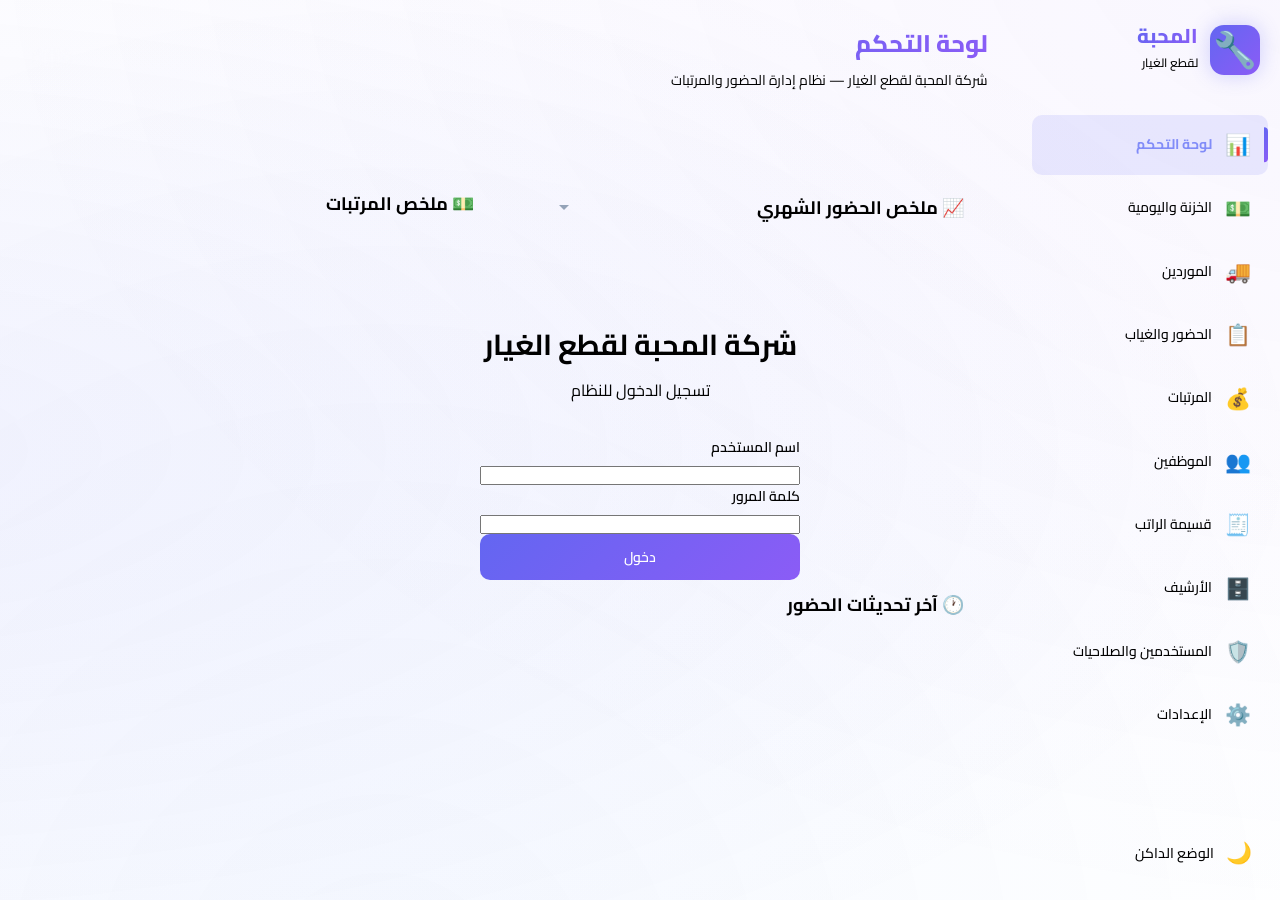
==== AlMahaba_System/index.html @ f31f63a0 "Add files via upload" ====
<!DOCTYPE html>
<html lang="ar" dir="rtl">
<head>
    <meta charset="UTF-8">
    <meta name="viewport" content="width=device-width, initial-scale=1.0">
    <meta name="description" content="نظام إدارة الحضور والمرتبات - شركة المحبة لقطع الغيار">
    <meta name="theme-color" content="#0f172a">
    <title>شركة المحبة لقطع الغيار | نظام الحضور والمرتبات</title>

    <!-- Google Font: Cairo -->
    <link rel="preconnect" href="https://fonts.googleapis.com">
    <link rel="preconnect" href="https://fonts.gstatic.com" crossorigin>
    <link href="https://fonts.googleapis.com/css2?family=Cairo:wght@300;400;500;600;700;800;900&display=swap" rel="stylesheet">

    <!-- Main Stylesheet -->
    <link rel="stylesheet" href="css/style.css">
</head>
<body>

    <!-- ════════════════════════════════════════════════════════════════════
         شاشة تسجيل الدخول (Login Overlay)
         ════════════════════════════════════════════════════════════════════ -->
    <div id="loginOverlay" class="login-overlay">
        <div class="login-card glass-card">
            <div class="login-header">
                <h2>شركة المحبة لقطع الغيار</h2>
                <p>تسجيل الدخول للنظام</p>
            </div>
            <form id="loginForm">
                <div class="form-group">
                    <label>اسم المستخدم</label>
                    <input type="text" id="loginUsername" required autocomplete="username">
                </div>
                <div class="form-group">
                    <label>كلمة المرور</label>
                    <input type="password" id="loginPassword" required autocomplete="current-password">
                </div>
                <button type="submit" class="btn btn-primary w-100">دخول</button>
            </form>
        </div>
    </div>

    <!-- ════════════════════════════════════════════════════════════════════
         الشريط الجانبي - Sidebar Navigation
         ════════════════════════════════════════════════════════════════════ -->
    <aside class="sidebar" id="sidebar">
        <!-- شعار الشركة -->
        <div class="sidebar-header">
            <div class="logo-icon">🔧</div>
            <div class="logo-text">
                <h1>المحبة</h1>
                <span>لقطع الغيار</span>
            </div>
        </div>

        <!-- قائمة التنقل -->
        <nav class="sidebar-nav">
            <a href="#dashboard" class="nav-item active admin-only" data-page="dashboard">
                <span class="nav-icon">📊</span>
                <span class="nav-text">لوحة التحكم</span>
            </a>
            <a href="#treasury" class="nav-item admin-only" data-page="treasury">
                <span class="nav-icon">💵</span>
                <span class="nav-text">الخزنة واليومية</span>
            </a>
            <a href="#suppliers" class="nav-item admin-only" data-page="suppliers">
                <span class="nav-icon">🚚</span>
                <span class="nav-text">الموردين</span>
            </a>
            <a href="#attendance" class="nav-item" data-page="attendance">
                <span class="nav-icon">📋</span>
                <span class="nav-text">الحضور والغياب</span>
            </a>
            <a href="#salaries" class="nav-item admin-only" data-page="salaries">
                <span class="nav-icon">💰</span>
                <span class="nav-text">المرتبات</span>
            </a>
            <a href="#employees" class="nav-item admin-only" data-page="employees">
                <span class="nav-icon">👥</span>
                <span class="nav-text">الموظفين</span>
            </a>
            <a href="#payslip" class="nav-item admin-only" data-page="payslip">
                <span class="nav-icon">🧾</span>
                <span class="nav-text">قسيمة الراتب</span>
            </a>
            <a href="#archive" class="nav-item admin-only" data-page="archive">
                <span class="nav-icon">🗄️</span>
                <span class="nav-text">الأرشيف</span>
            </a>
            <a href="#users" class="nav-item admin-only" data-page="users">
                <span class="nav-icon">🛡️</span>
                <span class="nav-text">المستخدمين والصلاحيات</span>
            </a>
            <a href="#settings" class="nav-item admin-only" data-page="settings">
                <span class="nav-icon">⚙️</span>
                <span class="nav-text">الإعدادات</span>
            </a>
        </nav>

        <!-- زر تسجيل الخروج و تبديل الوضع -->
        <div class="sidebar-footer">
            <button class="btn btn-danger w-100" id="logoutBtn" style="margin-bottom: 10px; display: none;">
                تسجيل الخروج
            </button>
            <button class="theme-toggle" id="themeToggle" title="تبديل المظهر">
                <span class="theme-icon" id="themeIcon">🌙</span>
                <span class="nav-text">الوضع الداكن</span>
            </button>
        </div>
    </aside>

    <!-- ════════════════════════════════════════════════════════════════════
         زر فتح القائمة للموبايل
         ════════════════════════════════════════════════════════════════════ -->
    <button class="mobile-menu-btn" id="mobileMenuBtn" aria-label="فتح القائمة">☰</button>

    <!-- ════════════════════════════════════════════════════════════════════
         المحتوى الرئيسي - Main Content Area
         ════════════════════════════════════════════════════════════════════ -->
    <main class="main-content" id="mainContent">

        <!-- الرأس العلوي -->
        <header class="top-header">
            <div class="header-info">
                <h2 class="page-title" id="pageTitle">لوحة التحكم</h2>
                <p class="page-subtitle">شركة المحبة لقطع الغيار — نظام إدارة الحضور والمرتبات</p>
            </div>
            <div class="header-actions">
                <div class="current-date" id="currentDate"></div>
            </div>
        </header>

        <!-- ═══════════════════════════════════════════════════════════════════════
             صفحة الخزنة - Treasury
             ═══════════════════════════════════════════════════════════════════════ -->
        <section class="page-section admin-only" id="page-treasury">
            <!-- سيتم توليد المحتوى بواسطة treasury.js -->
        </section>

        <!-- ═══════════════════════════════════════════════════════════════════════
             صفحة الموردين - Suppliers
             ═══════════════════════════════════════════════════════════════════════ -->
        <section class="page-section admin-only" id="page-suppliers">
            <!-- سيتم توليد المحتوى بواسطة suppliers.js -->
        </section>

        <!-- ═══════════════════════════════════════════════════════════
             صفحة لوحة التحكم - Dashboard
             ═══════════════════════════════════════════════════════════ -->
        <section class="page-section active admin-only" id="page-dashboard">
            <!-- بطاقات الإحصائيات -->
            <div class="stats-grid" id="dashboardStats">
                <!-- يتم تعبئتها ديناميكياً -->
            </div>

            <!-- الرسوم البيانية -->
            <div class="charts-grid">
                <div class="card chart-card">
                    <div class="card-header">
                        <h3>📈 ملخص الحضور الشهري</h3>
                        <select class="input-field input-sm" id="dashboardMonthSelect"></select>
                    </div>
                    <div class="card-body">
                        <div class="chart-container" id="attendanceChart"></div>
                    </div>
                </div>
                <div class="card chart-card">
                    <div class="card-header">
                        <h3>💵 ملخص المرتبات</h3>
                    </div>
                    <div class="card-body">
                        <div class="chart-container" id="salaryChart"></div>
                    </div>
                </div>
            </div>

            <!-- آخر النشاطات -->
            <div class="card">
                <div class="card-header">
                    <h3>🕐 آخر تحديثات الحضور</h3>
                </div>
                <div class="card-body">
                    <div class="recent-activity" id="recentActivity">
                        <!-- يتم تعبئتها ديناميكياً -->
                    </div>
                </div>
            </div>
        </section>

        <!-- ═══════════════════════════════════════════════════════════
             صفحة الحضور والغياب - Attendance
             ═══════════════════════════════════════════════════════════ -->
        <section class="page-section" id="page-attendance">
            <div class="card">
                <div class="card-header">
                    <h3>📋 سجل الحضور والغياب</h3>
                    <div class="header-controls">
                        <select class="input-field input-sm" id="attendanceMonthSelect"></select>
                        <button class="btn btn-warning" onclick="window.Attendance.showAdvanceModal()">
                            <i class="fas fa-money-bill-wave"></i> تسجيل سلفة
                        </button>
                        <button class="btn btn-success" onclick="window.Attendance.showBonusModal()">
                            <i class="fas fa-gift"></i> صرف مكافأة فورية
                        </button>
                    </div>
                </div>
                <div class="card-body">
                    <!-- مفتاح الألوان -->
                    <div class="attendance-legend" id="attendanceLegend">
                        <span class="legend-item" data-type="present"><span class="legend-color present"></span>✅ حضور</span>
                        <span class="legend-item" data-type="absent"><span class="legend-color absent"></span>❌ غياب</span>
                        <span class="legend-item" data-type="leave"><span class="legend-color leave"></span>🏖️ إجازة</span>
                        <span class="legend-item" data-type="official_holiday"><span class="legend-color official_holiday"></span>🎉 رسمية</span>
                        <span class="legend-item" data-type="errand"><span class="legend-color errand"></span>📋 مأمورية</span>
                        <span class="legend-item" data-type="half_day"><span class="legend-color half_day"></span>🕐 نص يوم</span>
                        <span class="legend-item" data-type="late"><span class="legend-color late"></span>⏰ تأخير</span>
                    </div>

                    <!-- جدول الحضور -->
                    <div class="table-responsive">
                        <table class="table attendance-table" id="attendanceTable">
                            <thead>
                                <tr id="attendanceHeader">
                                    <!-- يتم تعبئتها ديناميكياً -->
                                </tr>
                            </thead>
                            <tbody id="attendanceBody">
                                <!-- يتم تعبئتها ديناميكياً -->
                            </tbody>
                        </table>
                    </div>
                </div>
            </div>

            <!-- ملخص الحضور -->
            <div class="card mt-1">
                <div class="card-header">
                    <h3>📊 ملخص الحضور</h3>
                </div>
                <div class="card-body">
                    <div class="table-responsive">
                        <table class="table" id="attendanceSummaryTable">
                            <thead>
                                <tr>
                                    <th>الموظف</th>
                                    <th>أيام الحضور</th>
                                    <th>أيام الغياب</th>
                                    <th>الإجازات</th>
                                    <th>نص يوم</th>
                                    <th>ساعات التأخير</th>
                                    <th>مأموريات</th>
                                    <th>عطلة رسمية</th>
                                    <th>السلف (ج)</th>
                                </tr>
                            </thead>
                            <tbody id="attendanceSummaryBody">
                                <!-- يتم تعبئتها ديناميكياً -->
                            </tbody>
                        </table>
                    </div>
                </div>
            </div>
        </section>

        <!-- ═══════════════════════════════════════════════════════════
             صفحة المرتبات - Salaries
             ═══════════════════════════════════════════════════════════ -->
        <section class="page-section" id="page-salaries">
            <div class="card">
                <div class="card-header">
                    <h3>💰 جدول المرتبات</h3>
                    <div class="header-controls">
                        <select class="input-field input-sm" id="salaryMonthSelect"></select>
                        <button class="btn btn-primary" id="saveSalaryDetailsBtn">💾 حفظ التعديلات</button>
                    </div>
                </div>
                <div class="card-body">
                    <div class="table-responsive">
                        <table class="table salary-table" id="salaryTable">
                            <thead>
                                <tr>
                                    <th>الموظف</th>
                                    <th>الراتب الأساسي</th>
                                    <th>اليومي</th>
                                    <th>أيام الغياب</th>
                                    <th>خصم الغياب</th>
                                    <th>ساعات التأخير</th>
                                    <th>خصم التأخير</th>
                                    <th>أيام الإجازة</th>
                                    <th>خصم الإجازات</th>
                                    <th>أيام الأوفرتايم</th>
                                    <th>بدل أوفرتايم</th>
                                    <th>سلف</th>
                                    <th>مكافأة</th>
                                    <th>الصافي</th>
                                    <th>بواسطة</th>
                                    <th>المرفقات</th>
                                </tr>
                            </thead>
                            <tbody id="salaryBody">
                                <!-- يتم تعبئتها ديناميكياً -->
                            </tbody>
                            <tfoot id="salaryFooter">
                                <!-- يتم تعبئتها ديناميكياً -->
                            </tfoot>
                        </table>
                    </div>
                </div>
            </div>
        </section>

        <!-- ═══════════════════════════════════════════════════════════
             صفحة الموظفين - Employees
             ═══════════════════════════════════════════════════════════ -->
        <section class="page-section" id="page-employees">
            <div class="card">
                <div class="card-header">
                    <h3>👥 إدارة الموظفين</h3>
                    <button class="btn btn-primary" id="addEmployeeBtn">➕ إضافة موظف</button>
                </div>
                <div class="card-body">
                    <div class="employees-grid" id="employeesGrid">
                        <!-- يتم تعبئتها ديناميكياً -->
                    </div>
                </div>
            </div>

            <!-- نموذج إضافة/تعديل موظف -->
            <div class="card mt-1" id="employeeFormCard" style="display: none;">
                <div class="card-header">
                    <h3 id="employeeFormTitle">➕ إضافة موظف جديد</h3>
                    <button class="btn btn-ghost" id="cancelEmployeeBtn">✕ إلغاء</button>
                </div>
                <div class="card-body">
                    <form id="employeeForm" class="form-grid">
                        <input type="hidden" id="empId">
                        <div class="form-group">
                            <label for="empName">اسم الموظف</label>
                            <input type="text" class="input-field" id="empName" placeholder="أدخل اسم الموظف" required>
                        </div>
                        <div class="form-group">
                            <label for="empSalary">الراتب الأساسي (ج.م)</label>
                            <input type="number" class="input-field" id="empSalary" placeholder="0" required min="0">
                        </div>
                        <div class="form-group">
                            <label for="empLeave">رصيد الإجازات (يوم)</label>
                            <input type="number" class="input-field" id="empLeave" placeholder="21" value="21" min="0">
                        </div>
                        <div class="form-group">
                            <label for="empPhone">رقم الهاتف</label>
                            <input type="tel" class="input-field" id="empPhone" placeholder="01xxxxxxxxx">
                        </div>
                        <div class="form-group">
                            <label for="empJoinDate">تاريخ التعيين</label>
                            <input type="date" class="input-field" id="empJoinDate">
                        </div>
                        <div class="form-group">
                            <label for="empNotes">ملاحظات</label>
                            <textarea class="input-field" id="empNotes" placeholder="ملاحظات إضافية..." rows="3"></textarea>
                        </div>
                        <div class="form-actions">
                            <button type="submit" class="btn btn-primary">💾 حفظ</button>
                            <button type="button" class="btn btn-ghost" id="cancelEmployeeBtn2">إلغاء</button>
                        </div>
                    </form>
                </div>
            </div>
        </section>

        <!-- ═══════════════════════════════════════════════════════════
             صفحة قسيمة الراتب - Payslip
             ═══════════════════════════════════════════════════════════ -->
        <section class="page-section" id="page-payslip">
            <div class="card">
                <div class="card-header">
                    <h3>🧾 قسيمة الراتب</h3>
                    <div class="header-controls">
                        <select class="input-field input-sm" id="payslipEmployee"></select>
                        <select class="input-field input-sm" id="payslipMonth"></select>
                        <button class="btn btn-primary" id="generatePayslip">📄 عرض القسيمة</button>
                        <button class="btn btn-success" id="printPayslip" style="display:none;">🖨️ طباعة</button>
                    </div>
                </div>
                <div class="card-body">
                    <div id="payslipContent" class="payslip-container">
                        <div class="payslip-placeholder">
                            <span class="placeholder-icon">🧾</span>
                            <p>اختر الموظف والشهر ثم اضغط "عرض القسيمة"</p>
                        </div>
                    </div>
                </div>
            </div>
        </section>

        <!-- ═══════════════════════════════════════════════════════════
             صفحة الأرشيف - Archive
             ═══════════════════════════════════════════════════════════ -->
        <section class="page-section" id="page-archive">
            <div class="card">
                <div class="card-header">
                    <h3>🗄️ الأرشيف الشهري</h3>
                    <button class="btn btn-primary" id="archiveCurrentMonth">📥 أرشفة الشهر الحالي</button>
                </div>
                <div class="card-body">
                    <div class="archive-list" id="archiveList">
                        <!-- يتم تعبئتها ديناميكياً -->
                    </div>
                </div>
            </div>
        </section>

        <!-- ═══════════════════════════════════════════════════════════
             صفحة الإعدادات - Settings
             ═══════════════════════════════════════════════════════════ -->
        <section class="page-section" id="page-settings">
            <div class="settings-grid">
                <!-- إعدادات عامة -->
                <div class="card">
                    <div class="card-header">
                        <h3>⚙️ الإعدادات العامة</h3>
                    </div>
                    <div class="card-body">
                        <form id="settingsForm">
                            <div class="form-group">
                                <label for="settingTheme">المظهر</label>
                                <select class="input-field" id="settingTheme">
                                    <option value="dark">🌙 داكن</option>
                                    <option value="light">☀️ فاتح</option>
                                </select>
                            </div>
                            <div class="form-group">
                                <label for="settingOvertimeRate">بدل الأوفرتايم (ج.م / يوم)</label>
                                <input type="number" class="input-field" id="settingOvertimeRate" value="100" min="0">
                            </div>
                            <div class="form-group">
                                <label for="settingWorkHours">ساعات العمل اليومية</label>
                                <input type="number" class="input-field" id="settingWorkHours" value="10" min="1" max="24">
                            </div>
                            <div class="form-group">
                                <label for="settingWeeklyOff">يوم الإجازة الأسبوعية</label>
                                <select class="input-field" id="settingWeeklyOff">
                                    <option value="friday">الجمعة</option>
                                    <option value="saturday">السبت</option>
                                    <option value="sunday">الأحد</option>
                                </select>
                            </div>
                            <button type="submit" class="btn btn-primary">💾 حفظ الإعدادات</button>
                        </form>
                    </div>
                </div>

                <!-- النسخ الاحتياطي -->
                <div class="card">
                    <div class="card-header">
                        <h3>💾 النسخ الاحتياطي</h3>
                    </div>
                    <div class="card-body">
                        <div class="backup-actions">
                            <button class="btn btn-success btn-block" id="exportDataBtn">
                                📤 تصدير البيانات
                            </button>
                            <p class="help-text">تصدير جميع البيانات كملف JSON للحفظ الاحتياطي</p>

                            <div class="divider"></div>

                            <label class="btn btn-warning btn-block" for="importDataInput">
                                📥 استيراد البيانات
                            </label>
                            <input type="file" id="importDataInput" accept=".json" style="display:none;">
                            <p class="help-text">استيراد بيانات من نسخة احتياطية سابقة</p>

                            <div class="divider"></div>

                            <button class="btn btn-danger btn-block" id="resetDataBtn">
                                🗑️ مسح جميع البيانات
                            </button>
                            <p class="help-text">تحذير: سيتم حذف جميع البيانات نهائياً!</p>
                        </div>
                    </div>
                </div>
            </div>
        </section>

        <!-- ════════════════════════════════════════════════════════════════════
             صفحة إدارة المستخدمين (Users & Permissions)
             ════════════════════════════════════════════════════════════════════ -->
        <section class="page-section" id="page-users">
            <div class="page-header">
                <h2>إدارة المستخدمين والصلاحيات</h2>
                <div class="header-actions">
                    <button class="btn btn-primary" id="addUserBtn">
                        <span class="icon">➕</span> إضافة مستخدم
                    </button>
                </div>
            </div>

            <div class="card">
                <div class="table-responsive">
                    <table class="table" id="usersTable">
                        <thead>
                            <tr>
                                <th>الاسم</th>
                                <th>اسم الدخول</th>
                                <th>الإجراءات</th>
                            </tr>
                        </thead>
                        <tbody id="usersList">
                            <!-- سيتم ملء هذا الجزء بواسطة الجافاسكريبت -->
                        </tbody>
                    </table>
                </div>
            </div>
        </section>

        <!-- ═══════════════════════════════════════════════════════════════════════
             مودالز عامة للخزنة والموردين
             ═══════════════════════════════════════════════════════════════════════ -->
        <div id="treasuryPrintArea" class="print-only" style="display:none;"></div>

        <div id="treasuryReportModal" class="modal-overlay hidden print-hidden">
            <div class="modal-content glass-card" style="max-width: 400px; margin: auto; margin-top: 100px;">
                <div class="modal-header">
                    <h3 id="reportModalTitle">استخراج التقرير المالي</h3>
                    <button class="modal-close" id="reportModalClose">✕</button>
                </div>
                <div class="modal-body" id="reportModalBody">
                    <form id="treasuryReportForm">
                        <div class="form-group">
                            <label>من تاريخ</label>
                            <input type="date" id="repFromDate" required value="">
                        </div>
                        <div class="form-group">
                            <label>إلى تاريخ</label>
                            <input type="date" id="repToDate" required value="">
                        </div>
                        <button type="submit" class="btn btn-primary w-100">عرض التقرير وطباعته</button>
                    </form>
                </div>
            </div>
        </div>

        <div id="imageModalOverlay" class="modal-overlay print-hidden">
            <div class="modal-content glass-card" style="max-width: 800px; margin: auto; margin-top: 50px;">
                <div class="modal-header">
                    <h3>عرض المرفق</h3>
                    <button class="modal-close" onclick="document.getElementById('imageModalOverlay').classList.remove('show')">×</button>
                </div>
                <div class="modal-body" style="padding: 20px;">
                    <img id="attachedImagePreview" src="" style="max-width: 100%; max-height: 70vh; border-radius: 8px;">
                </div>
            </div>
        </div>

        <div id="editTxModalOverlay" class="modal-overlay print-hidden">
            <div class="modal-content glass-card" style="max-width: 500px; margin: auto; margin-top: 50px;">
                <div class="modal-header">
                    <h3>تعديل العملية</h3>
                    <button class="modal-close" onclick="document.getElementById('editTxModalOverlay').classList.remove('show')">×</button>
                </div>
                <div class="modal-body">
                    <form id="editTxForm">
                        <input type="hidden" id="editTxId">
                        <input type="hidden" id="editTxIsSupplier">
                        <input type="hidden" id="editTxType">
                        <input type="hidden" id="editTxPaymentMethod">
                        <div class="form-group">
                            <label>التاريخ</label>
                            <input type="date" id="editTxDate" required>
                        </div>
                        <div class="form-group">
                            <label>المبلغ الإجمالي / الأساسي</label>
                            <input type="number" id="editTxAmount" min="0" required>
                        </div>
                        <div class="form-group">
                            <label>رقم الفاتورة / المرجع</label>
                            <input type="text" id="editTxInvoice">
                        </div>
                        <div class="form-group">
                            <label>البيان / ملاحظات</label>
                            <textarea id="editTxNotes" rows="2"></textarea>
                        </div>
                        <div class="form-group">
                            <label>تحديث المرفق (اختياري)</label>
                            <input type="file" id="editTxImage" class="input-field" accept="image/*" style="width:100%; padding: 5px;">
                        </div>
                        <button type="submit" class="btn btn-warning w-100">حفظ التعديلات</button>
                    </form>
                </div>
            </div>
        </div>

    </main>

    <!-- ════════════════════════════════════════════════════════════════════
         مكون المودال - Modal Component
         ════════════════════════════════════════════════════════════════════ -->
    <div class="modal-overlay" id="modalOverlay">
        <div class="modal" id="modal">
            <div class="modal-header">
                <h3 id="modalTitle">تأكيد</h3>
                <button class="modal-close" id="modalClose">✕</button>
            </div>
            <div class="modal-body" id="modalBody">
                <!-- محتوى المودال -->
            </div>
            <div class="modal-footer">
                <button class="btn btn-primary" id="modalConfirm">تأكيد</button>
                <button class="btn btn-ghost" id="modalCancel">إلغاء</button>
            </div>
        </div>
    </div>

    <!-- ════════════════════════════════════════════════════════════════════
         مكون التنبيهات - Toast Notifications
         ════════════════════════════════════════════════════════════════════ -->
    <div class="toast-container" id="toastContainer"></div>

    <!-- ════════════════════════════════════════════════════════════════════
         مودال اختيار نوع الحضور
         ════════════════════════════════════════════════════════════════════ -->
        <!-- نافذة السلف -->
    <div class="modal-overlay" id="advanceModalOverlay">
        <div class="modal attendance-modal" style="width: 400px; padding: 20px;">
            <div class="modal-header">
                <h3>تسجيل سلفة نقدية</h3>
                <button class="modal-close" onclick="window.Attendance.hideAdvanceModal()">×</button>
            </div>
            <div class="modal-body">
                <form id="advanceForm" onsubmit="window.Attendance.saveAdvance(event)">
                    <div class="form-group" style="margin-bottom: 15px;">
                        <label>اختر الموظف</label>
                        <select id="advEmployee" class="input-field" required style="width: 100%; padding: 8px;">
                        </select>
                    </div>
                    <div class="form-group" style="margin-bottom: 15px;">
                        <label>مبلغ السلفة (ج.م)</label>
                        <input type="number" id="advAmount" class="input-field" required min="1" step="1" style="width: 100%; padding: 8px;">
                    </div>
                    <div class="form-actions" style="margin-top: 15px; display: flex; gap: 10px; justify-content: flex-end;">
                        <button type="button" class="btn btn-secondary" onclick="window.Attendance.hideAdvanceModal()">إلغاء</button>
                        <button type="submit" class="btn btn-warning">تسجيل السلفة</button>
                    </div>
                </form>
            </div>
        </div>
    </div>

    <!-- نافذة المكافأة الفورية -->
    <div class="modal-overlay" id="bonusModalOverlay">
        <div class="modal attendance-modal" style="width: 400px; padding: 20px;">
            <div class="modal-header">
                <h3>صرف مكافأة / بونص فوري</h3>
                <button class="modal-close" onclick="window.Attendance.hideBonusModal()">×</button>
            </div>
            <div class="modal-body">
                <form id="bonusForm" onsubmit="window.Attendance.saveBonus(event)">
                    <div class="form-group" style="margin-bottom: 15px;">
                        <label>اسم الموظف</label>
                        <select id="bonusEmployee" class="input-field" required style="width: 100%; padding: 8px;">
                        </select>
                    </div>
                    <div class="form-group" style="margin-bottom: 15px;">
                        <label>قيمة المكافأة (ج.م)</label>
                        <input type="number" id="bonusAmount" class="input-field" required min="1" step="1" style="width: 100%; padding: 8px;">
                    </div>
                    <div class="form-actions" style="margin-top: 15px; display: flex; gap: 10px; justify-content: flex-end;">
                        <button type="button" class="btn btn-secondary" onclick="window.Attendance.hideBonusModal()">إلغاء</button>
                        <button type="submit" class="btn btn-success">تسجيل وصرف</button>
                    </div>
                </form>
            </div>
        </div>
    </div>
    <div class="modal-overlay" id="attendanceModalOverlay">
        <div class="modal attendance-modal" id="attendanceModal">
            <div class="modal-header">
                <h3 id="attendanceModalTitle">تسجيل الحضور</h3>
                <button class="modal-close" id="attendanceModalClose">✕</button>
            </div>
            <div class="modal-body">
                <div class="attendance-type-grid" id="attendanceTypeGrid">
                    <button class="att-type-btn present" data-type="present">✅ حضور</button>
                    <button class="att-type-btn absent" data-type="absent">❌ غياب</button>
                    <button class="att-type-btn leave" data-type="leave">🏖️ إجازة</button>
                    <button class="att-type-btn official_holiday" data-type="official_holiday">🎉 إجازة رسمية</button>
                    <button class="att-type-btn errand" data-type="errand">📋 مأمورية</button>
                    <button class="att-type-btn half_day" data-type="half_day">🕐 نص يوم</button>
                    <button class="att-type-btn late" data-type="late_1">⏰ تأخير 1 ساعة</button>
                    <button class="att-type-btn late" data-type="late_2">⏰ تأخير 2 ساعة</button>
                    <button class="att-type-btn late" data-type="late_3">⏰ تأخير 3 ساعات</button>
                    <button class="att-type-btn late" data-type="late_4">⏰ تأخير 4 ساعات</button>
                    <button class="att-type-btn late" data-type="late_5">⏰ تأخير 5 ساعات</button>
                    <button class="att-type-btn clear" data-type="">🚫 مسح</button>
                </div>
            </div>
        </div>
    </div>

    <!-- ════════════════════════════════════════════════════════════════════
         ملفات JavaScript
         ════════════════════════════════════════════════════════════════════ -->
    <!-- Supabase SDK -->
    <script src="https://cdn.jsdelivr.net/npm/@supabase/supabase-js@2"></script>

    <script src="js/db.js"></script>
    <script src="js/app.js?v=26"></script>
    <script src="js/login.js?v=26"></script>
    <script src="js/users.js?v=26"></script>
    <script src="js/treasury.js?v=26"></script>
    <script src="js/suppliers.js?v=26"></script>
    <script src="js/dashboard.js?v=26"></script>
    <script src="js/attendance.js?v=26"></script>
    <script src="js/salary.js?v=26"></script>
    <script src="js/employees.js?v=26"></script>
    <script src="js/payslip.js?v=26"></script>
    <script src="js/archive.js?v=26"></script>
    <script src="js/settings.js?v=26"></script>
</body>
</html>
---- AlMahaba_System/css/style.css ----
/* ╔══════════════════════════════════════════════════════════════════════════════╗
   ║  شركة المحبة لقطع الغيار - نظام إدارة الحضور والمرتبات                    ║
   ║  Premium CSS Stylesheet with Dark/Light Theme + Glassmorphism               ║
   ╚══════════════════════════════════════════════════════════════════════════════╝ */

/* ═══════════════════════════════════════════════════════════════════════════════
   1. CSS Custom Properties (المتغيرات)
   ═══════════════════════════════════════════════════════════════════════════════ */

:root {
    /* ── الألوان الأساسية ── */
    --primary: #6366f1;
    --primary-light: #818cf8;
    --primary-dark: #4f46e5;
    --primary-gradient: linear-gradient(135deg, #6366f1, #8b5cf6);
    --primary-gradient-hover: linear-gradient(135deg, #818cf8, #a78bfa);

    --success: #10b981;
    --success-light: #34d399;
    --danger: #ef4444;
    --danger-light: #f87171;
    --warning: #f59e0b;
    --warning-light: #fbbf24;
    --info: #3b82f6;
    --info-light: #60a5fa;

    /* ── الخطوط ── */
    --font-family: 'Cairo', sans-serif;
    --font-size-xs: 0.75rem;
    --font-size-sm: 0.875rem;
    --font-size-base: 1rem;
    --font-size-lg: 1.125rem;
    --font-size-xl: 1.25rem;
    --font-size-2xl: 1.5rem;
    --font-size-3xl: 1.875rem;

    /* ── الأبعاد ── */
    --sidebar-width: 260px;
    --sidebar-collapsed: 70px;
    --header-height: 80px;
    --border-radius: 16px;
    --border-radius-sm: 10px;
    --border-radius-xs: 6px;

    /* ── الحركات ── */
    --transition-fast: 0.2s cubic-bezier(0.4, 0, 0.2, 1);
    --transition-normal: 0.3s cubic-bezier(0.4, 0, 0.2, 1);
    --transition-slow: 0.5s cubic-bezier(0.4, 0, 0.2, 1);

    /* ── الظلال ── */
    --shadow-sm: 0 1px 3px rgba(0, 0, 0, 0.12);
    --shadow-md: 0 4px 6px -1px rgba(0, 0, 0, 0.1), 0 2px 4px -2px rgba(0, 0, 0, 0.1);
    --shadow-lg: 0 10px 15px -3px rgba(0, 0, 0, 0.1), 0 4px 6px -4px rgba(0, 0, 0, 0.1);
    --shadow-xl: 0 20px 25px -5px rgba(0, 0, 0, 0.1), 0 8px 10px -6px rgba(0, 0, 0, 0.1);
    --shadow-glow: 0 0 20px rgba(99, 102, 241, 0.3);
}

/* ── الوضع الداكن (الافتراضي) ── */
[data-theme="dark"] {
    --bg-primary: #0f172a;
    --bg-secondary: #1e293b;
    --bg-tertiary: #334155;
    --bg-card: rgba(30, 41, 59, 0.7);
    --bg-card-hover: rgba(51, 65, 85, 0.8);
    --bg-sidebar: rgba(15, 23, 42, 0.95);
    --bg-input: rgba(51, 65, 85, 0.6);
    --bg-table-stripe: rgba(51, 65, 85, 0.3);
    --bg-modal-overlay: rgba(0, 0, 0, 0.6);

    --text-primary: #e2e8f0;
    --text-secondary: #94a3b8;
    --text-muted: #64748b;
    --text-inverse: #0f172a;

    --border-color: rgba(148, 163, 184, 0.15);
    --border-color-light: rgba(148, 163, 184, 0.08);

    --glass-bg: rgba(30, 41, 59, 0.6);
    --glass-border: rgba(148, 163, 184, 0.12);
    --glass-blur: 20px;

    --scrollbar-track: #1e293b;
    --scrollbar-thumb: #475569;
}

/* ── الوضع الفاتح ── */
[data-theme="light"] {
    --bg-primary: #f1f5f9;
    --bg-secondary: #ffffff;
    --bg-tertiary: #e2e8f0;
    --bg-card: rgba(255, 255, 255, 0.85);
    --bg-card-hover: rgba(255, 255, 255, 0.95);
    --bg-sidebar: rgba(255, 255, 255, 0.95);
    --bg-input: rgba(241, 245, 249, 0.8);
    --bg-table-stripe: rgba(241, 245, 249, 0.5);
    --bg-modal-overlay: rgba(0, 0, 0, 0.4);

    --text-primary: #1e293b;
    --text-secondary: #475569;
    --text-muted: #94a3b8;
    --text-inverse: #f8fafc;

    --border-color: rgba(148, 163, 184, 0.25);
    --border-color-light: rgba(148, 163, 184, 0.12);

    --glass-bg: rgba(255, 255, 255, 0.6);
    --glass-border: rgba(148, 163, 184, 0.2);
    --glass-blur: 20px;

    --scrollbar-track: #e2e8f0;
    --scrollbar-thumb: #94a3b8;

    --shadow-sm: 0 1px 3px rgba(0, 0, 0, 0.08);
    --shadow-md: 0 4px 6px -1px rgba(0, 0, 0, 0.07), 0 2px 4px -2px rgba(0, 0, 0, 0.05);
    --shadow-lg: 0 10px 15px -3px rgba(0, 0, 0, 0.08), 0 4px 6px -4px rgba(0, 0, 0, 0.05);
    --shadow-xl: 0 20px 25px -5px rgba(0, 0, 0, 0.08), 0 8px 10px -6px rgba(0, 0, 0, 0.05);
}


/* ═══════════════════════════════════════════════════════════════════════════════
   2. إعادة تعيين وأساسيات (Reset & Base)
   ═══════════════════════════════════════════════════════════════════════════════ */

*,
*::before,
*::after {
    margin: 0;
    padding: 0;
    box-sizing: border-box;
}

html {
    font-size: 16px;
    scroll-behavior: smooth;
    -webkit-text-size-adjust: 100%;
}

body {
    font-family: var(--font-family);
    background-color: var(--bg-primary);
    color: var(--text-primary);
    direction: rtl;
    text-align: right;
    min-height: 100vh;
    overflow-x: hidden;
    transition: background-color var(--transition-normal), color var(--transition-normal);
    line-height: 1.7;
}

/* خلفية متحركة ديكورية */
body::before {
    content: '';
    position: fixed;
    top: -50%;
    right: -50%;
    width: 200%;
    height: 200%;
    background: radial-gradient(ellipse at 20% 50%, rgba(99, 102, 241, 0.08) 0%, transparent 50%),
                radial-gradient(ellipse at 80% 20%, rgba(139, 92, 246, 0.06) 0%, transparent 50%),
                radial-gradient(ellipse at 40% 80%, rgba(59, 130, 246, 0.05) 0%, transparent 50%);
    z-index: 0;
    pointer-events: none;
    animation: bgFloat 30s ease-in-out infinite alternate;
}

@keyframes bgFloat {
    0% { transform: translate(0, 0) rotate(0deg); }
    100% { transform: translate(-30px, -20px) rotate(3deg); }
}

/* شريط التمرير المخصص */
::-webkit-scrollbar {
    width: 8px;
    height: 8px;
}
::-webkit-scrollbar-track {
    background: var(--scrollbar-track);
}
::-webkit-scrollbar-thumb {
    background: var(--scrollbar-thumb);
    border-radius: 4px;
}
::-webkit-scrollbar-thumb:hover {
    background: var(--primary);
}

/* تحديد النص */
::selection {
    background: rgba(99, 102, 241, 0.3);
    color: var(--text-primary);
}

a {
    text-decoration: none;
    color: inherit;
}

img {
    max-width: 100%;
}


/* ═══════════════════════════════════════════════════════════════════════════════
   3. الشريط الجانبي (Sidebar)
   ═══════════════════════════════════════════════════════════════════════════════ */

.sidebar {
    position: fixed;
    top: 0;
    right: 0;
    width: var(--sidebar-width);
    height: 100vh;
    background: var(--bg-sidebar);
    backdrop-filter: blur(var(--glass-blur));
    -webkit-backdrop-filter: blur(var(--glass-blur));
    border-left: 1px solid var(--glass-border);
    z-index: 1000;
    display: flex;
    flex-direction: column;
    transition: transform var(--transition-normal), width var(--transition-normal);
    overflow: hidden;
}

/* رأس الشريط الجانبي */
.sidebar-header {
    display: flex;
    align-items: center;
    gap: 12px;
    padding: 24px 20px;
    border-bottom: 1px solid var(--border-color-light);
}

.logo-icon {
    font-size: 2.2rem;
    width: 50px;
    height: 50px;
    display: flex;
    align-items: center;
    justify-content: center;
    background: var(--primary-gradient);
    border-radius: 14px;
    flex-shrink: 0;
    box-shadow: var(--shadow-glow);
    animation: logoPulse 3s ease-in-out infinite;
}

@keyframes logoPulse {
    0%, 100% { box-shadow: 0 0 20px rgba(99, 102, 241, 0.3); }
    50% { box-shadow: 0 0 30px rgba(99, 102, 241, 0.5); }
}

.logo-text h1 {
    font-size: var(--font-size-xl);
    font-weight: 800;
    background: var(--primary-gradient);
    -webkit-background-clip: text;
    -webkit-text-fill-color: transparent;
    background-clip: text;
    line-height: 1.2;
}

.logo-text span {
    font-size: var(--font-size-xs);
    color: var(--text-muted);
    font-weight: 500;
}

/* عناصر التنقل */
.sidebar-nav {
    flex: 1;
    padding: 16px 12px;
    display: flex;
    flex-direction: column;
    gap: 4px;
    overflow-y: auto;
}

.nav-item {
    display: flex;
    align-items: center;
    gap: 12px;
    padding: 12px 16px;
    border-radius: var(--border-radius-sm);
    color: var(--text-secondary);
    font-weight: 500;
    font-size: var(--font-size-sm);
    transition: all var(--transition-fast);
    position: relative;
    overflow: hidden;
}

.nav-item::before {
    content: '';
    position: absolute;
    top: 0;
    right: 0;
    width: 0;
    height: 100%;
    background: var(--primary-gradient);
    opacity: 0.1;
    transition: width var(--transition-normal);
    border-radius: var(--border-radius-sm);
}

.nav-item:hover {
    color: var(--text-primary);
    transform: translateX(-4px);
}

.nav-item:hover::before {
    width: 100%;
}

.nav-item.active {
    color: var(--primary-light);
    background: rgba(99, 102, 241, 0.12);
    font-weight: 700;
}

.nav-item.active::after {
    content: '';
    position: absolute;
    right: 0;
    top: 50%;
    transform: translateY(-50%);
    width: 4px;
    height: 60%;
    background: var(--primary-gradient);
    border-radius: 0 4px 4px 0;
}

.nav-icon {
    font-size: 1.3rem;
    width: 28px;
    text-align: center;
    flex-shrink: 0;
}

/* تذييل الشريط الجانبي */
.sidebar-footer {
    padding: 16px 12px;
    border-top: 1px solid var(--border-color-light);
}

.theme-toggle {
    display: flex;
    align-items: center;
    gap: 12px;
    width: 100%;
    padding: 12px 16px;
    background: var(--bg-input);
    border: 1px solid var(--border-color);
    border-radius: var(--border-radius-sm);
    color: var(--text-secondary);
    font-family: var(--font-family);
    font-size: var(--font-size-sm);
    font-weight: 500;
    cursor: pointer;
    transition: all var(--transition-fast);
}

.theme-toggle:hover {
    background: var(--bg-card-hover);
    color: var(--text-primary);
    border-color: var(--primary);
}

.theme-icon {
    font-size: 1.3rem;
}


/* ═══════════════════════════════════════════════════════════════════════════════
   4. المحتوى الرئيسي (Main Content)
   ═══════════════════════════════════════════════════════════════════════════════ */

.main-content {
    margin-right: var(--sidebar-width);
    min-height: 100vh;
    padding: 24px 32px;
    position: relative;
    z-index: 1;
    transition: margin-right var(--transition-normal);
}

/* الرأس العلوي */
.top-header {
    display: flex;
    align-items: center;
    justify-content: space-between;
    margin-bottom: 32px;
    padding-bottom: 20px;
    border-bottom: 1px solid var(--border-color-light);
}

.page-title {
    font-size: var(--font-size-2xl);
    font-weight: 800;
    background: var(--primary-gradient);
    -webkit-background-clip: text;
    -webkit-text-fill-color: transparent;
    background-clip: text;
}

.page-subtitle {
    font-size: var(--font-size-sm);
    color: var(--text-muted);
    margin-top: 4px;
}

.current-date {
    background: var(--bg-card);
    backdrop-filter: blur(10px);
    padding: 10px 20px;
    border-radius: var(--border-radius-sm);
    border: 1px solid var(--border-color);
    font-size: var(--font-size-sm);
    color: var(--text-secondary);
    font-weight: 600;
}

/* زر الموبايل */
.mobile-menu-btn {
    display: none;
    position: fixed;
    top: 16px;
    right: 16px;
    z-index: 1100;
    width: 48px;
    height: 48px;
    border-radius: 12px;
    background: var(--primary-gradient);
    color: white;
    border: none;
    font-size: 1.5rem;
    cursor: pointer;
    box-shadow: var(--shadow-lg);
    transition: transform var(--transition-fast);
}

.mobile-menu-btn:active {
    transform: scale(0.9);
}


/* ═══════════════════════════════════════════════════════════════════════════════
   5. أقسام الصفحات (Page Sections)
   ═══════════════════════════════════════════════════════════════════════════════ */

.page-section {
    display: none;
    animation: fadeSlideUp 0.4s ease-out;
}

.page-section.active {
    display: block;
}

@keyframes fadeSlideUp {
    from {
        opacity: 0;
        transform: translateY(20px);
    }
    to {
        opacity: 1;
        transform: translateY(0);
    }
}


/* ═══════════════════════════════════════════════════════════════════════════════
   6. البطاقات (Cards)
   ═══════════════════════════════════════════════════════════════════════════════ */

.card {
    background: var(--bg-card);
    backdrop-filter: blur(var(--glass-blur));
    -webkit-backdrop-filter: blur(var(--glass-blur));
    border: 1px solid var(--glass-border);
    border-radius: var(--border-radius);
    overflow: hidden;
    transition: all var(--transition-normal);
    animation: cardAppear 0.5s ease-out backwards;
}

.card:hover {
    border-color: rgba(99, 102, 241, 0.2);
    box-shadow: var(--shadow-lg);
}

@keyframes cardAppear {
    from {
        opacity: 0;
        transform: translateY(16px);
    }
    to {
        opacity: 1;
        transform: translateY(0);
    }
}

/* تأخير الكروت في الشبكة */
.card:nth-child(1) { animation-delay: 0.05s; }
.card:nth-child(2) { animation-delay: 0.1s; }
.card:nth-child(3) { animation-delay: 0.15s; }
.card:nth-child(4) { animation-delay: 0.2s; }
.card:nth-child(5) { animation-delay: 0.25s; }
.card:nth-child(6) { animation-delay: 0.3s; }

.card-header {
    display: flex;
    align-items: center;
    justify-content: space-between;
    padding: 20px 24px;
    border-bottom: 1px solid var(--border-color-light);
    flex-wrap: wrap;
    gap: 12px;
}

.card-header h3 {
    font-size: var(--font-size-lg);
    font-weight: 700;
    color: var(--text-primary);
}

.card-body {
    padding: 24px;
}

/* ═══════════════════════════════════════════════════════════════════════
   8. الجداول - Tables
   ═══════════════════════════════════════════════════════════════════════ */

/* ═══════════════════════════════════════════════════════════════════════
   شاشة تسجيل الدخول
   ═══════════════════════════════════════════════════════════════════════ */
.login-overlay {
    position: fixed;
    top: 0;
    left: 0;
    width: 100%;
    height: 100%;
    background-color: var(--bg-main);
    z-index: 9999;
    display: flex;
    justify-content: center;
    align-items: center;
    transition: opacity 0.4s ease;
}

.login-overlay.hidden {
    opacity: 0;
    pointer-events: none;
}

.login-card {
    width: 90%;
    max-width: 400px;
    padding: 2.5rem;
    text-align: center;
}

.login-header h2 {
    font-size: 1.8rem;
    margin-bottom: 0.5rem;
    color: var(--primary-color);
}

.login-header p {
    color: var(--text-muted);
    margin-bottom: 2rem;
}

.login-card .form-group {
    text-align: right;
}

.login-footer {
    margin-top: 1.5rem;
    font-size: 0.85rem;
    color: var(--text-muted);
}

/* إخفاء عناصر الإدارة */
.admin-only.hidden-role {
    display: none !important;
}

.header-controls {
    display: flex;
    align-items: center;
    gap: 10px;
    flex-wrap: wrap;
}

.mt-1 {
    margin-top: 24px;
}


/* ═══════════════════════════════════════════════════════════════════════════════
   7. بطاقات الإحصائيات (Stats Cards)
   ═══════════════════════════════════════════════════════════════════════════════ */

.stats-grid {
    display: grid;
    grid-template-columns: repeat(auto-fit, minmax(220px, 1fr));
    gap: 20px;
    margin-bottom: 24px;
}

.stat-card {
    background: var(--bg-card);
    backdrop-filter: blur(var(--glass-blur));
    border: 1px solid var(--glass-border);
    border-radius: var(--border-radius);
    padding: 24px;
    display: flex;
    align-items: center;
    gap: 16px;
    transition: all var(--transition-normal);
    animation: cardAppear 0.5s ease-out backwards;
    position: relative;
    overflow: hidden;
}

.stat-card::before {
    content: '';
    position: absolute;
    top: 0;
    right: 0;
    width: 100%;
    height: 3px;
    border-radius: 0 0 4px 4px;
}

.stat-card.primary::before { background: var(--primary-gradient); }
.stat-card.success::before { background: linear-gradient(135deg, #10b981, #34d399); }
.stat-card.warning::before { background: linear-gradient(135deg, #f59e0b, #fbbf24); }
.stat-card.danger::before { background: linear-gradient(135deg, #ef4444, #f87171); }
.stat-card.info::before { background: linear-gradient(135deg, #3b82f6, #60a5fa); }

.stat-card:hover {
    transform: translateY(-4px);
    box-shadow: var(--shadow-xl);
    border-color: rgba(99, 102, 241, 0.25);
}

.stat-icon {
    font-size: 2.5rem;
    width: 60px;
    height: 60px;
    display: flex;
    align-items: center;
    justify-content: center;
    border-radius: 14px;
    flex-shrink: 0;
}

.stat-card.primary .stat-icon { background: rgba(99, 102, 241, 0.15); }
.stat-card.success .stat-icon { background: rgba(16, 185, 129, 0.15); }
.stat-card.warning .stat-icon { background: rgba(245, 158, 11, 0.15); }
.stat-card.danger .stat-icon { background: rgba(239, 68, 68, 0.15); }
.stat-card.info .stat-icon { background: rgba(59, 130, 246, 0.15); }

.stat-info h4 {
    font-size: var(--font-size-xs);
    color: var(--text-muted);
    font-weight: 500;
    text-transform: uppercase;
    letter-spacing: 0.5px;
    margin-bottom: 4px;
}

.stat-value {
    font-size: var(--font-size-2xl);
    font-weight: 800;
    color: var(--text-primary);
    line-height: 1;
}


/* ═══════════════════════════════════════════════════════════════════════════════
   8. الرسوم البيانية (Charts)
   ═══════════════════════════════════════════════════════════════════════════════ */

.charts-grid {
    display: grid;
    grid-template-columns: repeat(auto-fit, minmax(400px, 1fr));
    gap: 24px;
    margin-bottom: 24px;
}

.chart-card {
    min-height: 320px;
}

.chart-container {
    width: 100%;
    min-height: 250px;
    display: flex;
    align-items: flex-end;
    gap: 8px;
    padding: 20px 0;
}

/* أعمدة الرسم البياني */
.chart-bar-group {
    flex: 1;
    display: flex;
    flex-direction: column;
    align-items: center;
    gap: 6px;
}

.chart-bar {
    width: 100%;
    max-width: 50px;
    border-radius: 6px 6px 0 0;
    transition: all var(--transition-normal);
    position: relative;
    min-height: 4px;
}

.chart-bar:hover {
    filter: brightness(1.2);
    transform: scaleY(1.05);
    transform-origin: bottom;
}

.chart-bar.present { background: var(--primary-gradient); }
.chart-bar.absent { background: linear-gradient(135deg, #ef4444, #f87171); }
.chart-bar.leave { background: linear-gradient(135deg, #f59e0b, #fbbf24); }
.chart-bar.late { background: linear-gradient(135deg, #f97316, #fb923c); }

.chart-label {
    font-size: var(--font-size-xs);
    color: var(--text-muted);
    text-align: center;
    white-space: nowrap;
    font-weight: 600;
}

.chart-value {
    font-size: var(--font-size-xs);
    color: var(--text-secondary);
    font-weight: 700;
}

/* رسم بياني دائري */
.salary-bars {
    width: 100%;
    display: flex;
    flex-direction: column;
    gap: 16px;
    padding: 10px 0;
}

.salary-bar-item {
    display: flex;
    align-items: center;
    gap: 12px;
}

.salary-bar-name {
    width: 60px;
    font-size: var(--font-size-sm);
    font-weight: 600;
    color: var(--text-secondary);
    text-align: left;
    flex-shrink: 0;
}

.salary-bar-track {
    flex: 1;
    height: 28px;
    background: var(--bg-input);
    border-radius: 14px;
    overflow: hidden;
    position: relative;
}

.salary-bar-fill {
    height: 100%;
    border-radius: 14px;
    background: var(--primary-gradient);
    transition: width 1s cubic-bezier(0.4, 0, 0.2, 1);
    display: flex;
    align-items: center;
    justify-content: flex-end;
    padding: 0 12px;
}

.salary-bar-fill span {
    font-size: var(--font-size-xs);
    font-weight: 700;
    color: white;
    white-space: nowrap;
}


/* ═══════════════════════════════════════════════════════════════════════════════
   9. الجداول (Tables)
   ═══════════════════════════════════════════════════════════════════════════════ */

.table-responsive {
    overflow-x: auto;
    border-radius: var(--border-radius-sm);
}

.table {
    width: 100%;
    border-collapse: separate;
    border-spacing: 0;
    font-size: var(--font-size-sm);
}

.table thead th {
    background: var(--bg-tertiary);
    color: var(--text-primary);
    font-weight: 700;
    padding: 14px 16px;
    text-align: right;
    white-space: nowrap;
    position: sticky;
    top: 0;
    z-index: 10;
    border-bottom: 2px solid var(--border-color);
    font-size: var(--font-size-xs);
    text-transform: uppercase;
    letter-spacing: 0.5px;
}

.table thead th:first-child {
    border-radius: 0 var(--border-radius-xs) 0 0;
}

.table thead th:last-child {
    border-radius: var(--border-radius-xs) 0 0 0;
}

.table tbody td {
    padding: 12px 16px;
    border-bottom: 1px solid var(--border-color-light);
    transition: background var(--transition-fast);
    vertical-align: middle;
}

.table tbody tr:nth-child(even) {
    background: var(--bg-table-stripe);
}

.table tbody tr:hover {
    background: var(--bg-card-hover);
}

.table tbody tr:last-child td {
    border-bottom: none;
}

.table tfoot td {
    padding: 14px 16px;
    font-weight: 800;
    background: var(--bg-tertiary);
    border-top: 2px solid var(--border-color);
    color: var(--primary-light);
}

/* خلية الاسم في الجدول */
.table .emp-name {
    font-weight: 700;
    color: var(--text-primary);
    white-space: nowrap;
}

/* خلايا الأرقام */
.table .currency {
    font-weight: 700;
    font-variant-numeric: tabular-nums;
    direction: ltr;
    text-align: left;
}

.table .currency.positive {
    color: var(--success);
}

.table .currency.negative {
    color: var(--danger);
}

.table .currency.total {
    color: var(--primary-light);
    font-size: var(--font-size-base);
}


/* ═══════════════════════════════════════════════════════════════════════════════
   10. جدول الحضور (Attendance Table)
   ═══════════════════════════════════════════════════════════════════════════════ */

.attendance-table {
    font-size: var(--font-size-xs);
}

.attendance-table thead th {
    padding: 10px 6px;
    text-align: center;
    min-width: 38px;
    font-size: 0.7rem;
}

.attendance-table thead th:first-child {
    min-width: 80px;
    text-align: right;
    position: sticky;
    right: 0;
    z-index: 11;
}

.attendance-table tbody td:first-child {
    position: sticky;
    right: 0;
    background: var(--bg-card);
    z-index: 5;
    font-weight: 700;
}

.attendance-table tbody tr:nth-child(even) td:first-child {
    background: var(--bg-secondary);
}

.attendance-table tbody td {
    padding: 6px 4px;
    text-align: center;
}

/* خلايا الحضور القابلة للنقر */
.att-cell {
    width: 34px;
    height: 34px;
    border-radius: 8px;
    border: 1.5px solid var(--border-color);
    background: var(--bg-input);
    cursor: pointer;
    display: inline-flex;
    align-items: center;
    justify-content: center;
    font-size: 0.8rem;
    transition: all var(--transition-fast);
    padding: 0;
    font-family: var(--font-family);
}

.att-cell:hover {
    transform: scale(1.15);
    border-color: var(--primary);
    box-shadow: 0 0 10px rgba(99, 102, 241, 0.3);
}

.att-cell.present { background: rgba(16, 185, 129, 0.2); border-color: var(--success); color: var(--success); }
.att-cell.absent { background: rgba(239, 68, 68, 0.2); border-color: var(--danger); color: var(--danger); }
.att-cell.leave { background: rgba(245, 158, 11, 0.2); border-color: var(--warning); color: var(--warning); }
.att-cell.official_holiday { background: rgba(139, 92, 246, 0.2); border-color: #8b5cf6; color: #8b5cf6; }
.att-cell.errand { background: rgba(59, 130, 246, 0.2); border-color: var(--info); color: var(--info); }
.att-cell.half_day { background: rgba(236, 72, 153, 0.2); border-color: #ec4899; color: #ec4899; }
.att-cell.late { background: rgba(249, 115, 22, 0.2); border-color: #f97316; color: #f97316; }

/* مفتاح ألوان الحضور */
.attendance-legend {
    display: flex;
    flex-wrap: wrap;
    gap: 16px;
    margin-bottom: 20px;
    padding: 16px;
    background: var(--bg-input);
    border-radius: var(--border-radius-sm);
    border: 1px solid var(--border-color-light);
}

.legend-item {
    display: flex;
    align-items: center;
    gap: 6px;
    font-size: var(--font-size-xs);
    color: var(--text-secondary);
    font-weight: 500;
}

.legend-color {
    width: 14px;
    height: 14px;
    border-radius: 4px;
}

.legend-color.present { background: rgba(16, 185, 129, 0.4); border: 1px solid var(--success); }
.legend-color.absent { background: rgba(239, 68, 68, 0.4); border: 1px solid var(--danger); }
.legend-color.leave { background: rgba(245, 158, 11, 0.4); border: 1px solid var(--warning); }
.legend-color.official_holiday { background: rgba(139, 92, 246, 0.4); border: 1px solid #8b5cf6; }
.legend-color.errand { background: rgba(59, 130, 246, 0.4); border: 1px solid var(--info); }
.legend-color.half_day { background: rgba(236, 72, 153, 0.4); border: 1px solid #ec4899; }
.legend-color.late { background: rgba(249, 115, 22, 0.4); border: 1px solid #f97316; }


/* ═══════════════════════════════════════════════════════════════════════════════
   11. مودال اختيار نوع الحضور
   ═══════════════════════════════════════════════════════════════════════════════ */

.attendance-modal {
    max-width: 500px;
}

.attendance-type-grid {
    display: grid;
    grid-template-columns: repeat(2, 1fr);
    gap: 10px;
}

.att-type-btn {
    padding: 14px 16px;
    border-radius: var(--border-radius-sm);
    border: 2px solid var(--border-color);
    background: var(--bg-input);
    color: var(--text-primary);
    font-family: var(--font-family);
    font-size: var(--font-size-sm);
    font-weight: 600;
    cursor: pointer;
    transition: all var(--transition-fast);
    text-align: center;
}

.att-type-btn:hover {
    transform: translateY(-2px);
    box-shadow: var(--shadow-md);
}

.att-type-btn.present:hover { background: rgba(16, 185, 129, 0.2); border-color: var(--success); }
.att-type-btn.absent:hover { background: rgba(239, 68, 68, 0.2); border-color: var(--danger); }
.att-type-btn.leave:hover { background: rgba(245, 158, 11, 0.2); border-color: var(--warning); }
.att-type-btn.official_holiday:hover { background: rgba(139, 92, 246, 0.2); border-color: #8b5cf6; }
.att-type-btn.errand:hover { background: rgba(59, 130, 246, 0.2); border-color: var(--info); }
.att-type-btn.half_day:hover { background: rgba(236, 72, 153, 0.2); border-color: #ec4899; }
.att-type-btn.late:hover { background: rgba(249, 115, 22, 0.2); border-color: #f97316; }
.att-type-btn.clear:hover { background: rgba(148, 163, 184, 0.2); border-color: var(--text-muted); }


/* ═══════════════════════════════════════════════════════════════════════════════
   12. الأزرار (Buttons)
   ═══════════════════════════════════════════════════════════════════════════════ */

.btn {
    display: inline-flex;
    align-items: center;
    justify-content: center;
    gap: 8px;
    padding: 10px 20px;
    border-radius: var(--border-radius-sm);
    border: none;
    font-family: var(--font-family);
    font-size: var(--font-size-sm);
    font-weight: 600;
    cursor: pointer;
    transition: all var(--transition-fast);
    white-space: nowrap;
    position: relative;
    overflow: hidden;
}

.btn::after {
    content: '';
    position: absolute;
    top: 50%;
    left: 50%;
    width: 0;
    height: 0;
    border-radius: 50%;
    background: rgba(255, 255, 255, 0.2);
    transform: translate(-50%, -50%);
    transition: width 0.6s, height 0.6s;
}

.btn:active::after {
    width: 300px;
    height: 300px;
}

.btn:hover {
    transform: translateY(-2px);
    box-shadow: var(--shadow-md);
}

.btn:active {
    transform: translateY(0) scale(0.98);
}

/* الزر الأساسي */
.btn-primary {
    background: var(--primary-gradient);
    color: white;
}

.btn-primary:hover {
    background: var(--primary-gradient-hover);
    box-shadow: var(--shadow-glow);
}

/* زر النجاح */
.btn-success {
    background: linear-gradient(135deg, #10b981, #34d399);
    color: white;
}

.btn-success:hover {
    box-shadow: 0 0 20px rgba(16, 185, 129, 0.3);
}

/* زر الخطر */
.btn-danger {
    background: linear-gradient(135deg, #ef4444, #f87171);
    color: white;
}

.btn-danger:hover {
    box-shadow: 0 0 20px rgba(239, 68, 68, 0.3);
}

/* زر التحذير */
.btn-warning {
    background: linear-gradient(135deg, #f59e0b, #fbbf24);
    color: #1e293b;
}

.btn-warning:hover {
    box-shadow: 0 0 20px rgba(245, 158, 11, 0.3);
}

/* زر شفاف */
.btn-ghost {
    background: transparent;
    color: var(--text-secondary);
    border: 1px solid var(--border-color);
}

.btn-ghost:hover {
    background: var(--bg-input);
    color: var(--text-primary);
}

/* زر كامل العرض */
.btn-block {
    width: 100%;
}

/* زر صغير */
.btn-sm {
    padding: 6px 14px;
    font-size: var(--font-size-xs);
}


/* ═══════════════════════════════════════════════════════════════════════════════
   13. حقول الإدخال (Form Inputs)
   ═══════════════════════════════════════════════════════════════════════════════ */

.form-grid {
    display: grid;
    grid-template-columns: repeat(auto-fit, minmax(280px, 1fr));
    gap: 20px;
}

.form-group {
    display: flex;
    flex-direction: column;
    gap: 6px;
}

.form-group label {
    font-size: var(--font-size-sm);
    font-weight: 600;
    color: var(--text-secondary);
}

.input-field {
    width: 100%;
    padding: 12px 16px;
    background: var(--bg-input);
    border: 1.5px solid var(--border-color);
    border-radius: var(--border-radius-sm);
    color: var(--text-primary);
    font-family: var(--font-family);
    font-size: var(--font-size-sm);
    transition: all var(--transition-fast);
    outline: none;
}

.input-field:focus {
    border-color: var(--primary);
    box-shadow: 0 0 0 3px rgba(99, 102, 241, 0.15);
    background: var(--bg-secondary);
}

.input-field::placeholder {
    color: var(--text-muted);
}

.input-field:hover {
    border-color: var(--primary-light);
}

.input-sm {
    padding: 8px 12px;
    font-size: var(--font-size-xs);
    width: auto;
    min-width: 160px;
}

textarea.input-field {
    resize: vertical;
    min-height: 80px;
}

select.input-field {
    cursor: pointer;
    appearance: none;
    background-image: url("data:image/svg+xml,%3Csvg xmlns='http://www.w3.org/2000/svg' width='12' height='12' viewBox='0 0 12 12'%3E%3Cpath fill='%2394a3b8' d='M6 8L1 3h10z'/%3E%3C/svg%3E");
    background-repeat: no-repeat;
    background-position: left 12px center;
    padding-left: 32px;
}

.form-actions {
    grid-column: 1 / -1;
    display: flex;
    gap: 12px;
    padding-top: 12px;
}

/* نص المساعدة */
.help-text {
    font-size: var(--font-size-xs);
    color: var(--text-muted);
    margin-top: 4px;
    line-height: 1.5;
}

.divider {
    height: 1px;
    background: var(--border-color);
    margin: 20px 0;
}


/* ═══════════════════════════════════════════════════════════════════════════════
   14. المودال (Modal)
   ═══════════════════════════════════════════════════════════════════════════════ */

.modal-overlay {
    position: fixed;
    top: 0;
    left: 0;
    width: 100%;
    height: 100%;
    background: var(--bg-modal-overlay);
    backdrop-filter: blur(4px);
    z-index: 2000;
    display: none;
    align-items: center;
    justify-content: center;
    padding: 20px;
    opacity: 0;
    transition: opacity var(--transition-fast);
}

.modal-overlay.show {
    display: flex;
    opacity: 1;
}

.modal {
    background: var(--bg-secondary);
    border-radius: var(--border-radius);
    border: 1px solid var(--glass-border);
    box-shadow: var(--shadow-xl);
    width: 100%;
    max-width: 480px;
    max-height: 85vh;
    overflow-y: auto;
    animation: modalSlideIn 0.3s ease-out;
}

@keyframes modalSlideIn {
    from {
        opacity: 0;
        transform: scale(0.9) translateY(20px);
    }
    to {
        opacity: 1;
        transform: scale(1) translateY(0);
    }
}

.modal-header {
    display: flex;
    align-items: center;
    justify-content: space-between;
    padding: 20px 24px;
    border-bottom: 1px solid var(--border-color-light);
}

.modal-header h3 {
    font-size: var(--font-size-lg);
    font-weight: 700;
}

.modal-close {
    width: 36px;
    height: 36px;
    border-radius: 10px;
    border: none;
    background: var(--bg-input);
    color: var(--text-muted);
    font-size: 1.2rem;
    cursor: pointer;
    display: flex;
    align-items: center;
    justify-content: center;
    transition: all var(--transition-fast);
}

.modal-close:hover {
    background: rgba(239, 68, 68, 0.15);
    color: var(--danger);
}

.modal-body {
    padding: 24px;
}

.modal-footer {
    display: flex;
    gap: 12px;
    justify-content: flex-start;
    padding: 16px 24px;
    border-top: 1px solid var(--border-color-light);
}


/* ═══════════════════════════════════════════════════════════════════════════════
   15. التنبيهات (Toast Notifications)
   ═══════════════════════════════════════════════════════════════════════════════ */

.toast-container {
    position: fixed;
    top: 24px;
    left: 24px;
    z-index: 3000;
    display: flex;
    flex-direction: column;
    gap: 10px;
    pointer-events: none;
}

.toast {
    background: var(--bg-secondary);
    border: 1px solid var(--glass-border);
    border-radius: var(--border-radius-sm);
    padding: 16px 24px;
    display: flex;
    align-items: center;
    gap: 12px;
    box-shadow: var(--shadow-xl);
    backdrop-filter: blur(20px);
    animation: toastSlideIn 0.4s ease-out;
    pointer-events: auto;
    min-width: 300px;
    max-width: 450px;
}

.toast.removing {
    animation: toastSlideOut 0.3s ease-in forwards;
}

@keyframes toastSlideIn {
    from {
        opacity: 0;
        transform: translateX(-100px);
    }
    to {
        opacity: 1;
        transform: translateX(0);
    }
}

@keyframes toastSlideOut {
    from {
        opacity: 1;
        transform: translateX(0);
    }
    to {
        opacity: 0;
        transform: translateX(-100px);
    }
}

.toast-icon {
    font-size: 1.5rem;
    flex-shrink: 0;
}

.toast-message {
    flex: 1;
    font-size: var(--font-size-sm);
    font-weight: 500;
    color: var(--text-primary);
}

.toast.success { border-right: 4px solid var(--success); }
.toast.error { border-right: 4px solid var(--danger); }
.toast.warning { border-right: 4px solid var(--warning); }
.toast.info { border-right: 4px solid var(--info); }

.toast-close {
    background: none;
    border: none;
    color: var(--text-muted);
    cursor: pointer;
    font-size: 1.2rem;
    padding: 4px;
    transition: color var(--transition-fast);
}

.toast-close:hover {
    color: var(--text-primary);
}


/* ═══════════════════════════════════════════════════════════════════════════════
   16. بطاقات الموظفين (Employee Cards)
   ═══════════════════════════════════════════════════════════════════════════════ */

.employees-grid {
    display: grid;
    grid-template-columns: repeat(auto-fill, minmax(300px, 1fr));
    gap: 20px;
}

.employee-card {
    background: var(--bg-card);
    backdrop-filter: blur(var(--glass-blur));
    border: 1px solid var(--glass-border);
    border-radius: var(--border-radius);
    padding: 24px;
    transition: all var(--transition-normal);
    animation: cardAppear 0.5s ease-out backwards;
    position: relative;
    overflow: hidden;
}

.employee-card::before {
    content: '';
    position: absolute;
    top: 0;
    right: 0;
    width: 100%;
    height: 4px;
    background: var(--primary-gradient);
}

.employee-card:hover {
    transform: translateY(-4px);
    box-shadow: var(--shadow-xl);
    border-color: rgba(99, 102, 241, 0.3);
}

.employee-card-header {
    display: flex;
    align-items: center;
    gap: 16px;
    margin-bottom: 16px;
}

.employee-avatar {
    width: 56px;
    height: 56px;
    border-radius: 14px;
    background: var(--primary-gradient);
    display: flex;
    align-items: center;
    justify-content: center;
    font-size: 1.5rem;
    font-weight: 800;
    color: white;
    flex-shrink: 0;
}

.employee-name {
    font-size: var(--font-size-lg);
    font-weight: 700;
    color: var(--text-primary);
}

.employee-salary {
    font-size: var(--font-size-sm);
    color: var(--primary-light);
    font-weight: 600;
}

.employee-details {
    display: flex;
    flex-direction: column;
    gap: 8px;
    margin-bottom: 16px;
}

.employee-detail-item {
    display: flex;
    justify-content: space-between;
    font-size: var(--font-size-sm);
    color: var(--text-secondary);
}

.employee-detail-item span:last-child {
    font-weight: 600;
    color: var(--text-primary);
}

.employee-actions {
    display: flex;
    gap: 8px;
    padding-top: 12px;
    border-top: 1px solid var(--border-color-light);
}


/* ═══════════════════════════════════════════════════════════════════════════════
   17. قسيمة الراتب (Payslip)
   ═══════════════════════════════════════════════════════════════════════════════ */

.payslip-container {
    max-width: 800px;
    margin: 0 auto;
}

.payslip-placeholder {
    text-align: center;
    padding: 60px 20px;
    color: var(--text-muted);
}

.placeholder-icon {
    font-size: 4rem;
    display: block;
    margin-bottom: 16px;
    opacity: 0.5;
}

/* قسيمة الراتب المطبوعة */
.payslip {
    background: var(--bg-secondary);
    border-radius: var(--border-radius);
    border: 1px solid var(--border-color);
    padding: 40px;
    position: relative;
}

.payslip-header {
    text-align: center;
    margin-bottom: 30px;
    padding-bottom: 20px;
    border-bottom: 2px solid var(--primary);
}

.payslip-company {
    font-size: var(--font-size-2xl);
    font-weight: 800;
    color: var(--primary);
    margin-bottom: 4px;
}

.payslip-title {
    font-size: var(--font-size-lg);
    color: var(--text-secondary);
    font-weight: 600;
}

.payslip-info {
    display: grid;
    grid-template-columns: 1fr 1fr;
    gap: 16px;
    margin-bottom: 30px;
    padding: 20px;
    background: var(--bg-input);
    border-radius: var(--border-radius-sm);
}

.payslip-info-item {
    display: flex;
    gap: 8px;
}

.payslip-info-label {
    font-weight: 600;
    color: var(--text-muted);
    font-size: var(--font-size-sm);
}

.payslip-info-value {
    font-weight: 700;
    color: var(--text-primary);
    font-size: var(--font-size-sm);
}

.payslip-table {
    width: 100%;
    margin-bottom: 24px;
}

.payslip-table th,
.payslip-table td {
    padding: 12px 16px;
    text-align: right;
    border-bottom: 1px solid var(--border-color-light);
}

.payslip-table th {
    background: var(--bg-tertiary);
    font-weight: 700;
    font-size: var(--font-size-sm);
}

.payslip-total-row {
    background: var(--primary-gradient) !important;
    color: white !important;
}

.payslip-total-row td {
    font-size: var(--font-size-lg) !important;
    font-weight: 800 !important;
    color: white !important;
    border: none !important;
    padding: 16px !important;
}

.payslip-footer {
    display: grid;
    grid-template-columns: 1fr 1fr;
    gap: 40px;
    margin-top: 40px;
    padding-top: 20px;
    border-top: 1px dashed var(--border-color);
}

.payslip-signature {
    text-align: center;
}

.payslip-signature .line {
    border-bottom: 1px solid var(--text-muted);
    margin-bottom: 8px;
    height: 40px;
}

.payslip-signature .label {
    font-size: var(--font-size-sm);
    color: var(--text-muted);
}


/* ═══════════════════════════════════════════════════════════════════════════════
   18. الأرشيف (Archive)
   ═══════════════════════════════════════════════════════════════════════════════ */

.archive-list {
    display: flex;
    flex-direction: column;
    gap: 12px;
}

.archive-item {
    display: flex;
    align-items: center;
    justify-content: space-between;
    padding: 20px 24px;
    background: var(--bg-input);
    border: 1px solid var(--border-color-light);
    border-radius: var(--border-radius-sm);
    transition: all var(--transition-fast);
}

.archive-item:hover {
    background: var(--bg-card-hover);
    border-color: var(--primary);
    transform: translateX(-4px);
}

.archive-item-info {
    display: flex;
    align-items: center;
    gap: 16px;
}

.archive-item-icon {
    font-size: 2rem;
}

.archive-item-title {
    font-weight: 700;
    color: var(--text-primary);
    margin-bottom: 2px;
}

.archive-item-date {
    font-size: var(--font-size-xs);
    color: var(--text-muted);
}

.archive-item-actions {
    display: flex;
    gap: 8px;
}

.archive-empty {
    text-align: center;
    padding: 60px;
    color: var(--text-muted);
}


/* ═══════════════════════════════════════════════════════════════════════════════
   19. الإعدادات (Settings)
   ═══════════════════════════════════════════════════════════════════════════════ */

.settings-grid {
    display: grid;
    grid-template-columns: repeat(auto-fit, minmax(380px, 1fr));
    gap: 24px;
}

.backup-actions {
    display: flex;
    flex-direction: column;
    gap: 8px;
}


/* ═══════════════════════════════════════════════════════════════════════════════
   20. النشاطات الأخيرة (Recent Activity)
   ═══════════════════════════════════════════════════════════════════════════════ */

.recent-activity {
    display: flex;
    flex-direction: column;
    gap: 12px;
}

.activity-item {
    display: flex;
    align-items: center;
    gap: 14px;
    padding: 12px 16px;
    background: var(--bg-input);
    border-radius: var(--border-radius-sm);
    border: 1px solid var(--border-color-light);
    transition: all var(--transition-fast);
}

.activity-item:hover {
    border-color: var(--primary);
    transform: translateX(-4px);
}

.activity-icon {
    font-size: 1.5rem;
}

.activity-text {
    flex: 1;
    font-size: var(--font-size-sm);
    color: var(--text-secondary);
}

.activity-text strong {
    color: var(--text-primary);
}

.activity-time {
    font-size: var(--font-size-xs);
    color: var(--text-muted);
    white-space: nowrap;
}


/* ═══════════════════════════════════════════════════════════════════════════════
   21. حقول المرتبات القابلة للتعديل
   ═══════════════════════════════════════════════════════════════════════════════ */

.salary-input {
    width: 80px;
    padding: 6px 8px;
    background: var(--bg-input);
    border: 1.5px solid var(--border-color);
    border-radius: var(--border-radius-xs);
    color: var(--text-primary);
    font-family: var(--font-family);
    font-size: var(--font-size-xs);
    text-align: center;
    transition: all var(--transition-fast);
    outline: none;
}

.salary-input:focus {
    border-color: var(--primary);
    box-shadow: 0 0 0 2px rgba(99, 102, 241, 0.15);
}

.salary-input::-webkit-inner-spin-button,
.salary-input::-webkit-outer-spin-button {
    opacity: 1;
}


/* ═══════════════════════════════════════════════════════════════════════════════
   22. الطباعة (Print Styles)
   ═══════════════════════════════════════════════════════════════════════════════ */

@media print {
    body {
        background: white !important;
        color: #1e293b !important;
    }

    body::before {
        display: none;
    }

    .sidebar,
    .mobile-menu-btn,
    .top-header,
    .toast-container,
    .modal-overlay,
    .btn,
    .card-header .header-controls {
        display: none !important;
    }

    .main-content {
        margin: 0 !important;
        padding: 0 !important;
    }

    .page-section {
        display: none !important;
    }

    .page-section#page-payslip {
        display: block !important;
    }

    .card {
        background: none !important;
        border: none !important;
        backdrop-filter: none !important;
        box-shadow: none !important;
    }

    .payslip {
        background: white !important;
        border: 2px solid #1e293b !important;
        border-radius: 0 !important;
        color: #1e293b !important;
        padding: 30px !important;
    }

    .payslip * {
        color: #1e293b !important;
    }

    .payslip-company {
        color: #4f46e5 !important;
    }

    .payslip-total-row {
        background: #4f46e5 !important;
    }

    .payslip-total-row td {
        color: white !important;
    }

    .payslip-table th {
        background: #f1f5f9 !important;
    }

    .payslip-table td,
    .payslip-table th {
        border-color: #cbd5e1 !important;
    }

    @page {
        size: A4;
        margin: 15mm;
    }
}


/* ═══════════════════════════════════════════════════════════════════════════════
   23. التجاوب (Responsive Design)
   ═══════════════════════════════════════════════════════════════════════════════ */

/* شاشات متوسطة */
@media (max-width: 1024px) {
    .main-content {
        padding: 24px 20px;
    }

    .charts-grid {
        grid-template-columns: 1fr;
    }

    .stats-grid {
        grid-template-columns: repeat(auto-fit, minmax(180px, 1fr));
    }

    .settings-grid {
        grid-template-columns: 1fr;
    }
}

/* شاشات الموبايل */
@media (max-width: 768px) {
    /* الشريط الجانبي يتحول لشريط سفلي */
    .sidebar {
        position: fixed;
        top: auto;
        bottom: 0;
        right: 0;
        left: 0;
        width: 100%;
        height: auto;
        flex-direction: row;
        border-left: none;
        border-top: 1px solid var(--glass-border);
        z-index: 1000;
    }

    .sidebar-header {
        display: none;
    }

    .sidebar-nav {
        flex-direction: row;
        padding: 8px;
        gap: 2px;
        overflow-x: auto;
        flex: 1;
    }

    .nav-item {
        flex-direction: column;
        gap: 2px;
        padding: 8px 10px;
        min-width: 60px;
        text-align: center;
    }

    .nav-item:hover {
        transform: none;
    }

    .nav-text {
        font-size: 0.6rem;
        white-space: nowrap;
    }

    .nav-icon {
        font-size: 1.2rem;
    }

    .nav-item.active::after {
        top: 0;
        right: 50%;
        transform: translateX(50%);
        width: 60%;
        height: 3px;
        border-radius: 0 0 4px 4px;
    }

    .sidebar-footer {
        display: none;
    }

    /* المحتوى الرئيسي */
    .main-content {
        margin-right: 0;
        padding: 16px;
        padding-bottom: 90px;
    }

    .mobile-menu-btn {
        display: none; /* لا نحتاجه لأن الشريط أسفل */
    }

    .top-header {
        flex-direction: column;
        gap: 12px;
        align-items: flex-start;
    }

    .page-title {
        font-size: var(--font-size-xl);
    }

    /* الجداول */
    .table {
        font-size: var(--font-size-xs);
    }

    .table thead th,
    .table tbody td {
        padding: 8px 10px;
    }

    /* البطاقات */
    .stats-grid {
        grid-template-columns: repeat(2, 1fr);
        gap: 12px;
    }

    .stat-card {
        padding: 16px;
        gap: 10px;
    }

    .stat-icon {
        width: 44px;
        height: 44px;
        font-size: 1.8rem;
    }

    .stat-value {
        font-size: var(--font-size-lg);
    }

    .employees-grid {
        grid-template-columns: 1fr;
    }

    .form-grid {
        grid-template-columns: 1fr;
    }

    .card-header {
        padding: 16px;
    }

    .card-body {
        padding: 16px;
    }

    .header-controls {
        width: 100%;
    }

    .header-controls .input-sm {
        flex: 1;
        min-width: 0;
    }

    .attendance-type-grid {
        grid-template-columns: 1fr;
    }

    .attendance-legend {
        gap: 10px;
    }

    .payslip {
        padding: 20px;
    }

    .payslip-info {
        grid-template-columns: 1fr;
    }

    .payslip-footer {
        grid-template-columns: 1fr;
        gap: 24px;
    }

    .salary-table {
        font-size: 0.65rem;
    }

    .salary-table thead th,
    .salary-table tbody td {
        padding: 8px 6px;
    }

    .salary-input {
        width: 60px;
        font-size: 0.65rem;
        padding: 4px 6px;
    }
}

/* شاشات صغيرة جداً */
@media (max-width: 480px) {
    .stats-grid {
        grid-template-columns: 1fr;
    }

    .modal {
        max-height: 90vh;
        margin: 10px;
    }
}


/* ═══════════════════════════════════════════════════════════════════════════════
   24. أنيميشن التحميل (Loading Animation)
   ═══════════════════════════════════════════════════════════════════════════════ */

.loading-spinner {
    display: inline-block;
    width: 24px;
    height: 24px;
    border: 3px solid var(--border-color);
    border-top-color: var(--primary);
    border-radius: 50%;
    animation: spin 0.8s linear infinite;
}

@keyframes spin {
    to { transform: rotate(360deg); }
}

/* شريط التحميل */
.skeleton {
    background: linear-gradient(90deg, var(--bg-input) 25%, var(--bg-tertiary) 50%, var(--bg-input) 75%);
    background-size: 200% 100%;
    animation: shimmer 1.5s infinite;
    border-radius: 8px;
}

@keyframes shimmer {
    0% { background-position: 200% 0; }
    100% { background-position: -200% 0; }
}


/* ═══════════════════════════════════════════════════════════════════════════════
   25. أدوات مساعدة (Utilities)
   ═══════════════════════════════════════════════════════════════════════════════ */

.text-center { text-align: center; }
.text-left { text-align: left; }
.text-right { text-align: right; }

.text-primary { color: var(--primary) !important; }
.text-success { color: var(--success) !important; }
.text-danger { color: var(--danger) !important; }
.text-warning { color: var(--warning) !important; }
.text-muted { color: var(--text-muted) !important; }

.fw-bold { font-weight: 700; }
.fw-semibold { font-weight: 600; }

.d-none { display: none !important; }
.d-flex { display: flex; }
.gap-1 { gap: 8px; }
.gap-2 { gap: 16px; }

.w-100 { width: 100%; }

/* Badge */
.badge {
    display: inline-flex;
    align-items: center;
    padding: 3px 10px;
    border-radius: 20px;
    font-size: var(--font-size-xs);
    font-weight: 600;
}

.badge-primary {
    background: rgba(99, 102, 241, 0.15);
    color: var(--primary-light);
}

.badge-success {
    background: rgba(16, 185, 129, 0.15);
    color: var(--success);
}

.badge-danger {
    background: rgba(239, 68, 68, 0.15);
    color: var(--danger);
}

.badge-warning {
    background: rgba(245, 158, 11, 0.15);
    color: var(--warning);
}

/* ═══════════════════════════════════════════════════════════════════════════════
   26. تنسيقات الطباعة (Print Styles)
   ═══════════════════════════════════════════════════════════════════════════════ */

@media print {
    body {
        background: #fff !important;
        color: #000 !important;
        margin: 0 !important;
        padding: 0 !important;
    }
    
    .sidebar, .top-header, .mobile-menu-btn, .header-controls, .theme-toggle, 
    .btn, .modal-overlay:not(.print-modal), .print-hidden, 
    #sidebar, #mainContent > header {
        display: none !important;
    }
    
    .main-content {
        margin: 0 !important;
        padding: 0 !important;
    }
    
    .card {
        background: none !important;
        border: none !important;
        box-shadow: none !important;
        padding: 0 !important;
    }
    
    .table th {
        background-color: #f3f4f6 !important;
        color: #000 !important;
        -webkit-print-color-adjust: exact;
    }
    
    .table td, .table th {
        border-color: #ccc !important;
        color: #000 !important;
    }
    
    .print-only {
        display: block !important;
    }
    
    /* Company Header Print */
    .print-header {
        text-align: center;
        margin-bottom: 20px;
        padding-bottom: 10px;
        border-bottom: 2px solid #000;
        display: block !important;
    }
    
    .print-header h1 {
        font-size: 24px;
        font-weight: bold;
        margin-bottom: 5px;
    }
    
    .print-header p {
        font-size: 14px;
        color: #555;
    }

    /* Print Modal adjustments */
    .print-modal {
        position: static !important;
        background: none !important;
    }
    .print-modal .modal {
        box-shadow: none !important;
        border: none !important;
        width: 100% !important;
        max-width: 100% !important;
    }
    .print-modal .modal-header, .print-modal .modal-footer {
        display: none !important;
    }
}
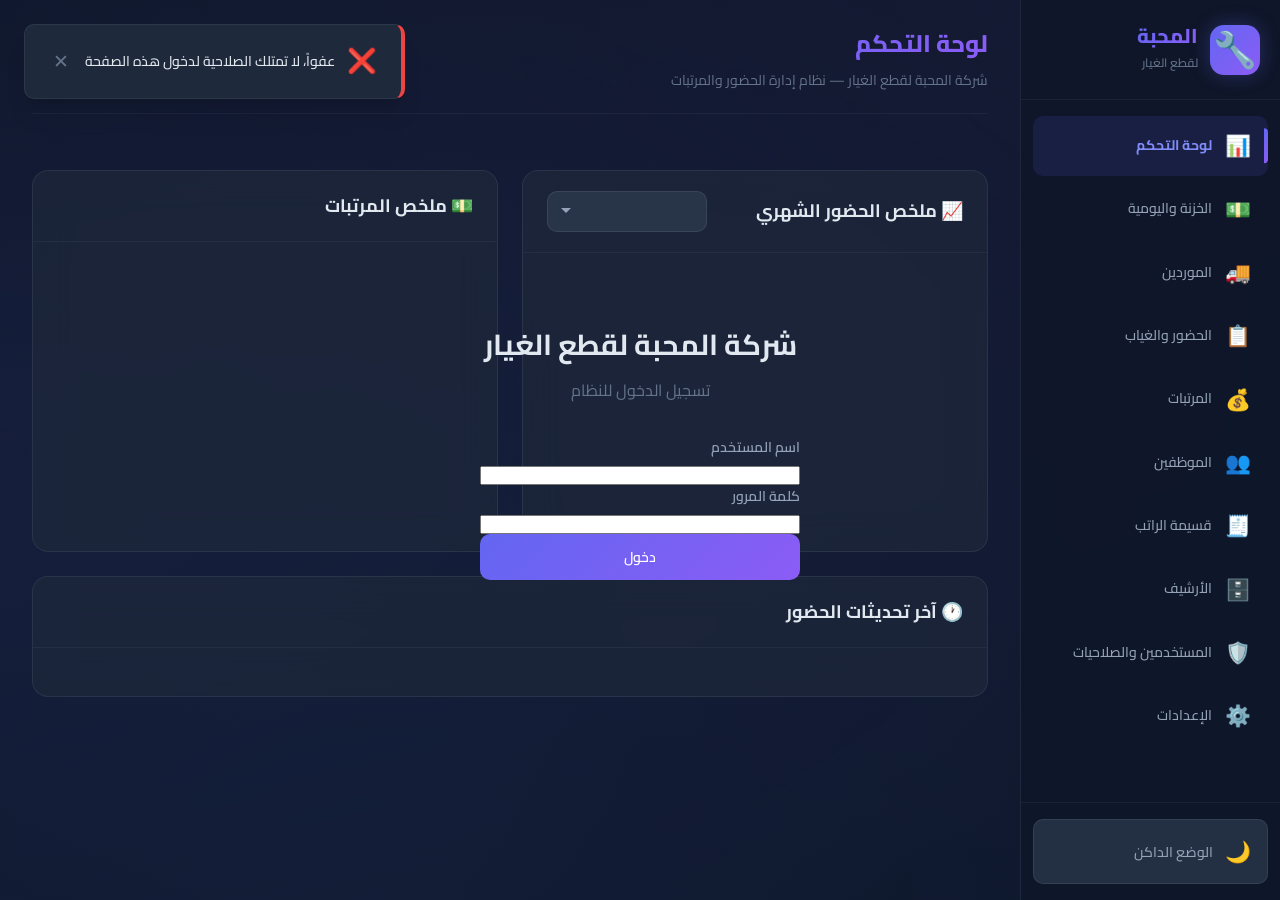
==== commit 468589c5: "Add files via upload" ====
--- a/AlMahaba_System/index.html
+++ b/AlMahaba_System/index.html
@@ -1,736 +1,735 @@
-<!DOCTYPE html>
-<html lang="ar" dir="rtl">
-<head>
-    <meta charset="UTF-8">
-    <meta name="viewport" content="width=device-width, initial-scale=1.0">
-    <meta name="description" content="نظام إدارة الحضور والمرتبات - شركة المحبة لقطع الغيار">
-    <meta name="theme-color" content="#0f172a">
-    <title>شركة المحبة لقطع الغيار | نظام الحضور والمرتبات</title>
-
-    <!-- Google Font: Cairo -->
-    <link rel="preconnect" href="https://fonts.googleapis.com">
-    <link rel="preconnect" href="https://fonts.gstatic.com" crossorigin>
-    <link href="https://fonts.googleapis.com/css2?family=Cairo:wght@300;400;500;600;700;800;900&display=swap" rel="stylesheet">
-
-    <!-- Main Stylesheet -->
-    <link rel="stylesheet" href="css/style.css">
-</head>
-<body>
-
-    <!-- ════════════════════════════════════════════════════════════════════
-         شاشة تسجيل الدخول (Login Overlay)
-         ════════════════════════════════════════════════════════════════════ -->
-    <div id="loginOverlay" class="login-overlay">
-        <div class="login-card glass-card">
-            <div class="login-header">
-                <h2>شركة المحبة لقطع الغيار</h2>
-                <p>تسجيل الدخول للنظام</p>
-            </div>
-            <form id="loginForm">
-                <div class="form-group">
-                    <label>اسم المستخدم</label>
-                    <input type="text" id="loginUsername" required autocomplete="username">
-                </div>
-                <div class="form-group">
-                    <label>كلمة المرور</label>
-                    <input type="password" id="loginPassword" required autocomplete="current-password">
-                </div>
-                <button type="submit" class="btn btn-primary w-100">دخول</button>
-            </form>
-        </div>
-    </div>
-
-    <!-- ════════════════════════════════════════════════════════════════════
-         الشريط الجانبي - Sidebar Navigation
-         ════════════════════════════════════════════════════════════════════ -->
-    <aside class="sidebar" id="sidebar">
-        <!-- شعار الشركة -->
-        <div class="sidebar-header">
-            <div class="logo-icon">🔧</div>
-            <div class="logo-text">
-                <h1>المحبة</h1>
-                <span>لقطع الغيار</span>
-            </div>
-        </div>
-
-        <!-- قائمة التنقل -->
-        <nav class="sidebar-nav">
-            <a href="#dashboard" class="nav-item active admin-only" data-page="dashboard">
-                <span class="nav-icon">📊</span>
-                <span class="nav-text">لوحة التحكم</span>
-            </a>
-            <a href="#treasury" class="nav-item admin-only" data-page="treasury">
-                <span class="nav-icon">💵</span>
-                <span class="nav-text">الخزنة واليومية</span>
-            </a>
-            <a href="#suppliers" class="nav-item admin-only" data-page="suppliers">
-                <span class="nav-icon">🚚</span>
-                <span class="nav-text">الموردين</span>
-            </a>
-            <a href="#attendance" class="nav-item" data-page="attendance">
-                <span class="nav-icon">📋</span>
-                <span class="nav-text">الحضور والغياب</span>
-            </a>
-            <a href="#salaries" class="nav-item admin-only" data-page="salaries">
-                <span class="nav-icon">💰</span>
-                <span class="nav-text">المرتبات</span>
-            </a>
-            <a href="#employees" class="nav-item admin-only" data-page="employees">
-                <span class="nav-icon">👥</span>
-                <span class="nav-text">الموظفين</span>
-            </a>
-            <a href="#payslip" class="nav-item admin-only" data-page="payslip">
-                <span class="nav-icon">🧾</span>
-                <span class="nav-text">قسيمة الراتب</span>
-            </a>
-            <a href="#archive" class="nav-item admin-only" data-page="archive">
-                <span class="nav-icon">🗄️</span>
-                <span class="nav-text">الأرشيف</span>
-            </a>
-            <a href="#users" class="nav-item admin-only" data-page="users">
-                <span class="nav-icon">🛡️</span>
-                <span class="nav-text">المستخدمين والصلاحيات</span>
-            </a>
-            <a href="#settings" class="nav-item admin-only" data-page="settings">
-                <span class="nav-icon">⚙️</span>
-                <span class="nav-text">الإعدادات</span>
-            </a>
-        </nav>
-
-        <!-- زر تسجيل الخروج و تبديل الوضع -->
-        <div class="sidebar-footer">
-            <button class="btn btn-danger w-100" id="logoutBtn" style="margin-bottom: 10px; display: none;">
-                تسجيل الخروج
-            </button>
-            <button class="theme-toggle" id="themeToggle" title="تبديل المظهر">
-                <span class="theme-icon" id="themeIcon">🌙</span>
-                <span class="nav-text">الوضع الداكن</span>
-            </button>
-        </div>
-    </aside>
-
-    <!-- ════════════════════════════════════════════════════════════════════
-         زر فتح القائمة للموبايل
-         ════════════════════════════════════════════════════════════════════ -->
-    <button class="mobile-menu-btn" id="mobileMenuBtn" aria-label="فتح القائمة">☰</button>
-
-    <!-- ════════════════════════════════════════════════════════════════════
-         المحتوى الرئيسي - Main Content Area
-         ════════════════════════════════════════════════════════════════════ -->
-    <main class="main-content" id="mainContent">
-
-        <!-- الرأس العلوي -->
-        <header class="top-header">
-            <div class="header-info">
-                <h2 class="page-title" id="pageTitle">لوحة التحكم</h2>
-                <p class="page-subtitle">شركة المحبة لقطع الغيار — نظام إدارة الحضور والمرتبات</p>
-            </div>
-            <div class="header-actions">
-                <div class="current-date" id="currentDate"></div>
-            </div>
-        </header>
-
-        <!-- ═══════════════════════════════════════════════════════════════════════
-             صفحة الخزنة - Treasury
-             ═══════════════════════════════════════════════════════════════════════ -->
-        <section class="page-section admin-only" id="page-treasury">
-            <!-- سيتم توليد المحتوى بواسطة treasury.js -->
-        </section>
-
-        <!-- ═══════════════════════════════════════════════════════════════════════
-             صفحة الموردين - Suppliers
-             ═══════════════════════════════════════════════════════════════════════ -->
-        <section class="page-section admin-only" id="page-suppliers">
-            <!-- سيتم توليد المحتوى بواسطة suppliers.js -->
-        </section>
-
-        <!-- ═══════════════════════════════════════════════════════════
-             صفحة لوحة التحكم - Dashboard
-             ═══════════════════════════════════════════════════════════ -->
-        <section class="page-section active admin-only" id="page-dashboard">
-            <!-- بطاقات الإحصائيات -->
-            <div class="stats-grid" id="dashboardStats">
-                <!-- يتم تعبئتها ديناميكياً -->
-            </div>
-
-            <!-- الرسوم البيانية -->
-            <div class="charts-grid">
-                <div class="card chart-card">
-                    <div class="card-header">
-                        <h3>📈 ملخص الحضور الشهري</h3>
-                        <select class="input-field input-sm" id="dashboardMonthSelect"></select>
-                    </div>
-                    <div class="card-body">
-                        <div class="chart-container" id="attendanceChart"></div>
-                    </div>
-                </div>
-                <div class="card chart-card">
-                    <div class="card-header">
-                        <h3>💵 ملخص المرتبات</h3>
-                    </div>
-                    <div class="card-body">
-                        <div class="chart-container" id="salaryChart"></div>
-                    </div>
-                </div>
-            </div>
-
-            <!-- آخر النشاطات -->
-            <div class="card">
-                <div class="card-header">
-                    <h3>🕐 آخر تحديثات الحضور</h3>
-                </div>
-                <div class="card-body">
-                    <div class="recent-activity" id="recentActivity">
-                        <!-- يتم تعبئتها ديناميكياً -->
-                    </div>
-                </div>
-            </div>
-        </section>
-
-        <!-- ═══════════════════════════════════════════════════════════
-             صفحة الحضور والغياب - Attendance
-             ═══════════════════════════════════════════════════════════ -->
-        <section class="page-section" id="page-attendance">
-            <div class="card">
-                <div class="card-header">
-                    <h3>📋 سجل الحضور والغياب</h3>
-                    <div class="header-controls">
-                        <select class="input-field input-sm" id="attendanceMonthSelect"></select>
-                        <button class="btn btn-warning" onclick="window.Attendance.showAdvanceModal()">
-                            <i class="fas fa-money-bill-wave"></i> تسجيل سلفة
-                        </button>
-                        <button class="btn btn-success" onclick="window.Attendance.showBonusModal()">
-                            <i class="fas fa-gift"></i> صرف مكافأة فورية
-                        </button>
-                    </div>
-                </div>
-                <div class="card-body">
-                    <!-- مفتاح الألوان -->
-                    <div class="attendance-legend" id="attendanceLegend">
-                        <span class="legend-item" data-type="present"><span class="legend-color present"></span>✅ حضور</span>
-                        <span class="legend-item" data-type="absent"><span class="legend-color absent"></span>❌ غياب</span>
-                        <span class="legend-item" data-type="leave"><span class="legend-color leave"></span>🏖️ إجازة</span>
-                        <span class="legend-item" data-type="official_holiday"><span class="legend-color official_holiday"></span>🎉 رسمية</span>
-                        <span class="legend-item" data-type="errand"><span class="legend-color errand"></span>📋 مأمورية</span>
-                        <span class="legend-item" data-type="half_day"><span class="legend-color half_day"></span>🕐 نص يوم</span>
-                        <span class="legend-item" data-type="late"><span class="legend-color late"></span>⏰ تأخير</span>
-                    </div>
-
-                    <!-- جدول الحضور -->
-                    <div class="table-responsive">
-                        <table class="table attendance-table" id="attendanceTable">
-                            <thead>
-                                <tr id="attendanceHeader">
-                                    <!-- يتم تعبئتها ديناميكياً -->
-                                </tr>
-                            </thead>
-                            <tbody id="attendanceBody">
-                                <!-- يتم تعبئتها ديناميكياً -->
-                            </tbody>
-                        </table>
-                    </div>
-                </div>
-            </div>
-
-            <!-- ملخص الحضور -->
-            <div class="card mt-1">
-                <div class="card-header">
-                    <h3>📊 ملخص الحضور</h3>
-                </div>
-                <div class="card-body">
-                    <div class="table-responsive">
-                        <table class="table" id="attendanceSummaryTable">
-                            <thead>
-                                <tr>
-                                    <th>الموظف</th>
-                                    <th>أيام الحضور</th>
-                                    <th>أيام الغياب</th>
-                                    <th>الإجازات</th>
-                                    <th>نص يوم</th>
-                                    <th>ساعات التأخير</th>
-                                    <th>مأموريات</th>
-                                    <th>عطلة رسمية</th>
-                                    <th>السلف (ج)</th>
-                                </tr>
-                            </thead>
-                            <tbody id="attendanceSummaryBody">
-                                <!-- يتم تعبئتها ديناميكياً -->
-                            </tbody>
-                        </table>
-                    </div>
-                </div>
-            </div>
-        </section>
-
-        <!-- ═══════════════════════════════════════════════════════════
-             صفحة المرتبات - Salaries
-             ═══════════════════════════════════════════════════════════ -->
-        <section class="page-section" id="page-salaries">
-            <div class="card">
-                <div class="card-header">
-                    <h3>💰 جدول المرتبات</h3>
-                    <div class="header-controls">
-                        <select class="input-field input-sm" id="salaryMonthSelect"></select>
-                        <button class="btn btn-primary" id="saveSalaryDetailsBtn">💾 حفظ التعديلات</button>
-                    </div>
-                </div>
-                <div class="card-body">
-                    <div class="table-responsive">
-                        <table class="table salary-table" id="salaryTable">
-                            <thead>
-                                <tr>
-                                    <th>الموظف</th>
-                                    <th>الراتب الأساسي</th>
-                                    <th>اليومي</th>
-                                    <th>أيام الغياب</th>
-                                    <th>خصم الغياب</th>
-                                    <th>ساعات التأخير</th>
-                                    <th>خصم التأخير</th>
-                                    <th>أيام الإجازة</th>
-                                    <th>خصم الإجازات</th>
-                                    <th>أيام الأوفرتايم</th>
-                                    <th>بدل أوفرتايم</th>
-                                    <th>سلف</th>
-                                    <th>مكافأة</th>
-                                    <th>الصافي</th>
-                                    <th>بواسطة</th>
-                                    <th>المرفقات</th>
-                                </tr>
-                            </thead>
-                            <tbody id="salaryBody">
-                                <!-- يتم تعبئتها ديناميكياً -->
-                            </tbody>
-                            <tfoot id="salaryFooter">
-                                <!-- يتم تعبئتها ديناميكياً -->
-                            </tfoot>
-                        </table>
-                    </div>
-                </div>
-            </div>
-        </section>
-
-        <!-- ═══════════════════════════════════════════════════════════
-             صفحة الموظفين - Employees
-             ═══════════════════════════════════════════════════════════ -->
-        <section class="page-section" id="page-employees">
-            <div class="card">
-                <div class="card-header">
-                    <h3>👥 إدارة الموظفين</h3>
-                    <button class="btn btn-primary" id="addEmployeeBtn">➕ إضافة موظف</button>
-                </div>
-                <div class="card-body">
-                    <div class="employees-grid" id="employeesGrid">
-                        <!-- يتم تعبئتها ديناميكياً -->
-                    </div>
-                </div>
-            </div>
-
-            <!-- نموذج إضافة/تعديل موظف -->
-            <div class="card mt-1" id="employeeFormCard" style="display: none;">
-                <div class="card-header">
-                    <h3 id="employeeFormTitle">➕ إضافة موظف جديد</h3>
-                    <button class="btn btn-ghost" id="cancelEmployeeBtn">✕ إلغاء</button>
-                </div>
-                <div class="card-body">
-                    <form id="employeeForm" class="form-grid">
-                        <input type="hidden" id="empId">
-                        <div class="form-group">
-                            <label for="empName">اسم الموظف</label>
-                            <input type="text" class="input-field" id="empName" placeholder="أدخل اسم الموظف" required>
-                        </div>
-                        <div class="form-group">
-                            <label for="empSalary">الراتب الأساسي (ج.م)</label>
-                            <input type="number" class="input-field" id="empSalary" placeholder="0" required min="0">
-                        </div>
-                        <div class="form-group">
-                            <label for="empLeave">رصيد الإجازات (يوم)</label>
-                            <input type="number" class="input-field" id="empLeave" placeholder="21" value="21" min="0">
-                        </div>
-                        <div class="form-group">
-                            <label for="empPhone">رقم الهاتف</label>
-                            <input type="tel" class="input-field" id="empPhone" placeholder="01xxxxxxxxx">
-                        </div>
-                        <div class="form-group">
-                            <label for="empJoinDate">تاريخ التعيين</label>
-                            <input type="date" class="input-field" id="empJoinDate">
-                        </div>
-                        <div class="form-group">
-                            <label for="empNotes">ملاحظات</label>
-                            <textarea class="input-field" id="empNotes" placeholder="ملاحظات إضافية..." rows="3"></textarea>
-                        </div>
-                        <div class="form-actions">
-                            <button type="submit" class="btn btn-primary">💾 حفظ</button>
-                            <button type="button" class="btn btn-ghost" id="cancelEmployeeBtn2">إلغاء</button>
-                        </div>
-                    </form>
-                </div>
-            </div>
-        </section>
-
-        <!-- ═══════════════════════════════════════════════════════════
-             صفحة قسيمة الراتب - Payslip
-             ═══════════════════════════════════════════════════════════ -->
-        <section class="page-section" id="page-payslip">
-            <div class="card">
-                <div class="card-header">
-                    <h3>🧾 قسيمة الراتب</h3>
-                    <div class="header-controls">
-                        <select class="input-field input-sm" id="payslipEmployee"></select>
-                        <select class="input-field input-sm" id="payslipMonth"></select>
-                        <button class="btn btn-primary" id="generatePayslip">📄 عرض القسيمة</button>
-                        <button class="btn btn-success" id="printPayslip" style="display:none;">🖨️ طباعة</button>
-                    </div>
-                </div>
-                <div class="card-body">
-                    <div id="payslipContent" class="payslip-container">
-                        <div class="payslip-placeholder">
-                            <span class="placeholder-icon">🧾</span>
-                            <p>اختر الموظف والشهر ثم اضغط "عرض القسيمة"</p>
-                        </div>
-                    </div>
-                </div>
-            </div>
-        </section>
-
-        <!-- ═══════════════════════════════════════════════════════════
-             صفحة الأرشيف - Archive
-             ═══════════════════════════════════════════════════════════ -->
-        <section class="page-section" id="page-archive">
-            <div class="card">
-                <div class="card-header">
-                    <h3>🗄️ الأرشيف الشهري</h3>
-                    <button class="btn btn-primary" id="archiveCurrentMonth">📥 أرشفة الشهر الحالي</button>
-                </div>
-                <div class="card-body">
-                    <div class="archive-list" id="archiveList">
-                        <!-- يتم تعبئتها ديناميكياً -->
-                    </div>
-                </div>
-            </div>
-        </section>
-
-        <!-- ═══════════════════════════════════════════════════════════
-             صفحة الإعدادات - Settings
-             ═══════════════════════════════════════════════════════════ -->
-        <section class="page-section" id="page-settings">
-            <div class="settings-grid">
-                <!-- إعدادات عامة -->
-                <div class="card">
-                    <div class="card-header">
-                        <h3>⚙️ الإعدادات العامة</h3>
-                    </div>
-                    <div class="card-body">
-                        <form id="settingsForm">
-                            <div class="form-group">
-                                <label for="settingTheme">المظهر</label>
-                                <select class="input-field" id="settingTheme">
-                                    <option value="dark">🌙 داكن</option>
-                                    <option value="light">☀️ فاتح</option>
-                                </select>
-                            </div>
-                            <div class="form-group">
-                                <label for="settingOvertimeRate">بدل الأوفرتايم (ج.م / يوم)</label>
-                                <input type="number" class="input-field" id="settingOvertimeRate" value="100" min="0">
-                            </div>
-                            <div class="form-group">
-                                <label for="settingWorkHours">ساعات العمل اليومية</label>
-                                <input type="number" class="input-field" id="settingWorkHours" value="10" min="1" max="24">
-                            </div>
-                            <div class="form-group">
-                                <label for="settingWeeklyOff">يوم الإجازة الأسبوعية</label>
-                                <select class="input-field" id="settingWeeklyOff">
-                                    <option value="friday">الجمعة</option>
-                                    <option value="saturday">السبت</option>
-                                    <option value="sunday">الأحد</option>
-                                </select>
-                            </div>
-                            <button type="submit" class="btn btn-primary">💾 حفظ الإعدادات</button>
-                        </form>
-                    </div>
-                </div>
-
-                <!-- النسخ الاحتياطي -->
-                <div class="card">
-                    <div class="card-header">
-                        <h3>💾 النسخ الاحتياطي</h3>
-                    </div>
-                    <div class="card-body">
-                        <div class="backup-actions">
-                            <button class="btn btn-success btn-block" id="exportDataBtn">
-                                📤 تصدير البيانات
-                            </button>
-                            <p class="help-text">تصدير جميع البيانات كملف JSON للحفظ الاحتياطي</p>
-
-                            <div class="divider"></div>
-
-                            <label class="btn btn-warning btn-block" for="importDataInput">
-                                📥 استيراد البيانات
-                            </label>
-                            <input type="file" id="importDataInput" accept=".json" style="display:none;">
-                            <p class="help-text">استيراد بيانات من نسخة احتياطية سابقة</p>
-
-                            <div class="divider"></div>
-
-                            <button class="btn btn-danger btn-block" id="resetDataBtn">
-                                🗑️ مسح جميع البيانات
-                            </button>
-                            <p class="help-text">تحذير: سيتم حذف جميع البيانات نهائياً!</p>
-                        </div>
-                    </div>
-                </div>
-            </div>
-        </section>
-
-        <!-- ════════════════════════════════════════════════════════════════════
-             صفحة إدارة المستخدمين (Users & Permissions)
-             ════════════════════════════════════════════════════════════════════ -->
-        <section class="page-section" id="page-users">
-            <div class="page-header">
-                <h2>إدارة المستخدمين والصلاحيات</h2>
-                <div class="header-actions">
-                    <button class="btn btn-primary" id="addUserBtn">
-                        <span class="icon">➕</span> إضافة مستخدم
-                    </button>
-                </div>
-            </div>
-
-            <div class="card">
-                <div class="table-responsive">
-                    <table class="table" id="usersTable">
-                        <thead>
-                            <tr>
-                                <th>الاسم</th>
-                                <th>اسم الدخول</th>
-                                <th>الإجراءات</th>
-                            </tr>
-                        </thead>
-                        <tbody id="usersList">
-                            <!-- سيتم ملء هذا الجزء بواسطة الجافاسكريبت -->
-                        </tbody>
-                    </table>
-                </div>
-            </div>
-        </section>
-
-        <!-- ═══════════════════════════════════════════════════════════════════════
-             مودالز عامة للخزنة والموردين
-             ═══════════════════════════════════════════════════════════════════════ -->
-        <div id="treasuryPrintArea" class="print-only" style="display:none;"></div>
-
-        <div id="treasuryReportModal" class="modal-overlay hidden print-hidden">
-            <div class="modal-content glass-card" style="max-width: 400px; margin: auto; margin-top: 100px;">
-                <div class="modal-header">
-                    <h3 id="reportModalTitle">استخراج التقرير المالي</h3>
-                    <button class="modal-close" id="reportModalClose">✕</button>
-                </div>
-                <div class="modal-body" id="reportModalBody">
-                    <form id="treasuryReportForm">
-                        <div class="form-group">
-                            <label>من تاريخ</label>
-                            <input type="date" id="repFromDate" required value="">
-                        </div>
-                        <div class="form-group">
-                            <label>إلى تاريخ</label>
-                            <input type="date" id="repToDate" required value="">
-                        </div>
-                        <button type="submit" class="btn btn-primary w-100">عرض التقرير وطباعته</button>
-                    </form>
-                </div>
-            </div>
-        </div>
-
-        <div id="imageModalOverlay" class="modal-overlay print-hidden">
-            <div class="modal-content glass-card" style="max-width: 800px; margin: auto; margin-top: 50px;">
-                <div class="modal-header">
-                    <h3>عرض المرفق</h3>
-                    <button class="modal-close" onclick="document.getElementById('imageModalOverlay').classList.remove('show')">×</button>
-                </div>
-                <div class="modal-body" style="padding: 20px;">
-                    <img id="attachedImagePreview" src="" style="max-width: 100%; max-height: 70vh; border-radius: 8px;">
-                </div>
-            </div>
-        </div>
-
-        <div id="editTxModalOverlay" class="modal-overlay print-hidden">
-            <div class="modal-content glass-card" style="max-width: 500px; margin: auto; margin-top: 50px;">
-                <div class="modal-header">
-                    <h3>تعديل العملية</h3>
-                    <button class="modal-close" onclick="document.getElementById('editTxModalOverlay').classList.remove('show')">×</button>
-                </div>
-                <div class="modal-body">
-                    <form id="editTxForm">
-                        <input type="hidden" id="editTxId">
-                        <input type="hidden" id="editTxIsSupplier">
-                        <input type="hidden" id="editTxType">
-                        <input type="hidden" id="editTxPaymentMethod">
-                        <div class="form-group">
-                            <label>التاريخ</label>
-                            <input type="date" id="editTxDate" required>
-                        </div>
-                        <div class="form-group">
-                            <label>المبلغ الإجمالي / الأساسي</label>
-                            <input type="number" id="editTxAmount" min="0" required>
-                        </div>
-                        <div class="form-group">
-                            <label>رقم الفاتورة / المرجع</label>
-                            <input type="text" id="editTxInvoice">
-                        </div>
-                        <div class="form-group">
-                            <label>البيان / ملاحظات</label>
-                            <textarea id="editTxNotes" rows="2"></textarea>
-                        </div>
-                        <div class="form-group">
-                            <label>تحديث المرفق (اختياري)</label>
-                            <input type="file" id="editTxImage" class="input-field" accept="image/*" style="width:100%; padding: 5px;">
-                        </div>
-                        <button type="submit" class="btn btn-warning w-100">حفظ التعديلات</button>
-                    </form>
-                </div>
-            </div>
-        </div>
-
-    </main>
-
-    <!-- ════════════════════════════════════════════════════════════════════
-         مكون المودال - Modal Component
-         ════════════════════════════════════════════════════════════════════ -->
-    <div class="modal-overlay" id="modalOverlay">
-        <div class="modal" id="modal">
-            <div class="modal-header">
-                <h3 id="modalTitle">تأكيد</h3>
-                <button class="modal-close" id="modalClose">✕</button>
-            </div>
-            <div class="modal-body" id="modalBody">
-                <!-- محتوى المودال -->
-            </div>
-            <div class="modal-footer">
-                <button class="btn btn-primary" id="modalConfirm">تأكيد</button>
-                <button class="btn btn-ghost" id="modalCancel">إلغاء</button>
-            </div>
-        </div>
-    </div>
-
-    <!-- ════════════════════════════════════════════════════════════════════
-         مكون التنبيهات - Toast Notifications
-         ════════════════════════════════════════════════════════════════════ -->
-    <div class="toast-container" id="toastContainer"></div>
-
-    <!-- ════════════════════════════════════════════════════════════════════
-         مودال اختيار نوع الحضور
-         ════════════════════════════════════════════════════════════════════ -->
-        <!-- نافذة السلف -->
-    <div class="modal-overlay" id="advanceModalOverlay">
-        <div class="modal attendance-modal" style="width: 400px; padding: 20px;">
-            <div class="modal-header">
-                <h3>تسجيل سلفة نقدية</h3>
-                <button class="modal-close" onclick="window.Attendance.hideAdvanceModal()">×</button>
-            </div>
-            <div class="modal-body">
-                <form id="advanceForm" onsubmit="window.Attendance.saveAdvance(event)">
-                    <div class="form-group" style="margin-bottom: 15px;">
-                        <label>اختر الموظف</label>
-                        <select id="advEmployee" class="input-field" required style="width: 100%; padding: 8px;">
-                        </select>
-                    </div>
-                    <div class="form-group" style="margin-bottom: 15px;">
-                        <label>مبلغ السلفة (ج.م)</label>
-                        <input type="number" id="advAmount" class="input-field" required min="1" step="1" style="width: 100%; padding: 8px;">
-                    </div>
-                    <div class="form-actions" style="margin-top: 15px; display: flex; gap: 10px; justify-content: flex-end;">
-                        <button type="button" class="btn btn-secondary" onclick="window.Attendance.hideAdvanceModal()">إلغاء</button>
-                        <button type="submit" class="btn btn-warning">تسجيل السلفة</button>
-                    </div>
-                </form>
-            </div>
-        </div>
-    </div>
-
-    <!-- نافذة المكافأة الفورية -->
-    <div class="modal-overlay" id="bonusModalOverlay">
-        <div class="modal attendance-modal" style="width: 400px; padding: 20px;">
-            <div class="modal-header">
-                <h3>صرف مكافأة / بونص فوري</h3>
-                <button class="modal-close" onclick="window.Attendance.hideBonusModal()">×</button>
-            </div>
-            <div class="modal-body">
-                <form id="bonusForm" onsubmit="window.Attendance.saveBonus(event)">
-                    <div class="form-group" style="margin-bottom: 15px;">
-                        <label>اسم الموظف</label>
-                        <select id="bonusEmployee" class="input-field" required style="width: 100%; padding: 8px;">
-                        </select>
-                    </div>
-                    <div class="form-group" style="margin-bottom: 15px;">
-                        <label>قيمة المكافأة (ج.م)</label>
-                        <input type="number" id="bonusAmount" class="input-field" required min="1" step="1" style="width: 100%; padding: 8px;">
-                    </div>
-                    <div class="form-actions" style="margin-top: 15px; display: flex; gap: 10px; justify-content: flex-end;">
-                        <button type="button" class="btn btn-secondary" onclick="window.Attendance.hideBonusModal()">إلغاء</button>
-                        <button type="submit" class="btn btn-success">تسجيل وصرف</button>
-                    </div>
-                </form>
-            </div>
-        </div>
-    </div>
-    <div class="modal-overlay" id="attendanceModalOverlay">
-        <div class="modal attendance-modal" id="attendanceModal">
-            <div class="modal-header">
-                <h3 id="attendanceModalTitle">تسجيل الحضور</h3>
-                <button class="modal-close" id="attendanceModalClose">✕</button>
-            </div>
-            <div class="modal-body">
-                <div class="attendance-type-grid" id="attendanceTypeGrid">
-                    <button class="att-type-btn present" data-type="present">✅ حضور</button>
-                    <button class="att-type-btn absent" data-type="absent">❌ غياب</button>
-                    <button class="att-type-btn leave" data-type="leave">🏖️ إجازة</button>
-                    <button class="att-type-btn official_holiday" data-type="official_holiday">🎉 إجازة رسمية</button>
-                    <button class="att-type-btn errand" data-type="errand">📋 مأمورية</button>
-                    <button class="att-type-btn half_day" data-type="half_day">🕐 نص يوم</button>
-                    <button class="att-type-btn late" data-type="late_1">⏰ تأخير 1 ساعة</button>
-                    <button class="att-type-btn late" data-type="late_2">⏰ تأخير 2 ساعة</button>
-                    <button class="att-type-btn late" data-type="late_3">⏰ تأخير 3 ساعات</button>
-                    <button class="att-type-btn late" data-type="late_4">⏰ تأخير 4 ساعات</button>
-                    <button class="att-type-btn late" data-type="late_5">⏰ تأخير 5 ساعات</button>
-                    <button class="att-type-btn clear" data-type="">🚫 مسح</button>
-                </div>
-            </div>
-        </div>
-    </div>
-
-    <!-- ════════════════════════════════════════════════════════════════════
-         ملفات JavaScript
-         ════════════════════════════════════════════════════════════════════ -->
-    <!-- Supabase SDK -->
-    <script src="https://cdn.jsdelivr.net/npm/@supabase/supabase-js@2"></script>
-
-    <script src="js/db.js"></script>
-    <script src="js/app.js?v=26"></script>
-    <script src="js/login.js?v=26"></script>
-    <script src="js/users.js?v=26"></script>
-    <script src="js/treasury.js?v=26"></script>
-    <script src="js/suppliers.js?v=26"></script>
-    <script src="js/dashboard.js?v=26"></script>
-    <script src="js/attendance.js?v=26"></script>
-    <script src="js/salary.js?v=26"></script>
-    <script src="js/employees.js?v=26"></script>
-    <script src="js/payslip.js?v=26"></script>
-    <script src="js/archive.js?v=26"></script>
-    <script src="js/settings.js?v=26"></script>
-</body>
-</html>
-
-
-
-
-
-
-
-
-
-
-
-
-
-
-
-
-
+<!DOCTYPE html>
+<html lang="ar" dir="rtl">
+<head>
+    <meta charset="UTF-8">
+    <meta name="viewport" content="width=device-width, initial-scale=1.0">
+    <meta name="description" content="نظام إدارة الحضور والمرتبات - شركة المحبة لقطع الغيار">
+    <meta name="theme-color" content="#0f172a">
+    <title>شركة المحبة لقطع الغيار | نظام الحضور والمرتبات</title>
+
+    <!-- Google Font: Cairo -->
+    <link rel="preconnect" href="https://fonts.googleapis.com">
+    <link rel="preconnect" href="https://fonts.gstatic.com" crossorigin>
+    <link href="https://fonts.googleapis.com/css2?family=Cairo:wght@300;400;500;600;700;800;900&display=swap" rel="stylesheet">
+
+    <!-- Main Stylesheet -->
+    <link rel="stylesheet" href="css/style.css">
+</head>
+<body>
+
+    <!-- ════════════════════════════════════════════════════════════════════
+         شاشة تسجيل الدخول (Login Overlay)
+         ════════════════════════════════════════════════════════════════════ -->
+    <div id="loginOverlay" class="login-overlay">
+        <div class="login-card glass-card">
+            <div class="login-header">
+                <h2>شركة المحبة لقطع الغيار</h2>
+                <p>تسجيل الدخول للنظام</p>
+            </div>
+            <form id="loginForm">
+                <div class="form-group">
+                    <label>اسم المستخدم</label>
+                    <input type="text" id="loginUsername" required autocomplete="username">
+                </div>
+                <div class="form-group">
+                    <label>كلمة المرور</label>
+                    <input type="password" id="loginPassword" required autocomplete="current-password">
+                </div>
+                <button type="submit" class="btn btn-primary w-100">دخول</button>
+            </form>
+        </div>
+    </div>
+
+    <!-- ════════════════════════════════════════════════════════════════════
+         الشريط الجانبي - Sidebar Navigation
+         ════════════════════════════════════════════════════════════════════ -->
+    <aside class="sidebar" id="sidebar">
+        <!-- شعار الشركة -->
+        <div class="sidebar-header">
+            <div class="logo-icon">🔧</div>
+            <div class="logo-text">
+                <h1>المحبة</h1>
+                <span>لقطع الغيار</span>
+            </div>
+        </div>
+
+        <!-- قائمة التنقل -->
+        <nav class="sidebar-nav">
+            <a href="#dashboard" class="nav-item active admin-only" data-page="dashboard">
+                <span class="nav-icon">📊</span>
+                <span class="nav-text">لوحة التحكم</span>
+            </a>
+            <a href="#treasury" class="nav-item admin-only" data-page="treasury">
+                <span class="nav-icon">💵</span>
+                <span class="nav-text">الخزنة واليومية</span>
+            </a>
+            <a href="#suppliers" class="nav-item admin-only" data-page="suppliers">
+                <span class="nav-icon">🚚</span>
+                <span class="nav-text">الموردين</span>
+            </a>
+            <a href="#attendance" class="nav-item" data-page="attendance">
+                <span class="nav-icon">📋</span>
+                <span class="nav-text">الحضور والغياب</span>
+            </a>
+            <a href="#salaries" class="nav-item admin-only" data-page="salaries">
+                <span class="nav-icon">💰</span>
+                <span class="nav-text">المرتبات</span>
+            </a>
+            <a href="#employees" class="nav-item admin-only" data-page="employees">
+                <span class="nav-icon">👥</span>
+                <span class="nav-text">الموظفين</span>
+            </a>
+            <a href="#payslip" class="nav-item admin-only" data-page="payslip">
+                <span class="nav-icon">🧾</span>
+                <span class="nav-text">قسيمة الراتب</span>
+            </a>
+            <a href="#archive" class="nav-item admin-only" data-page="archive">
+                <span class="nav-icon">🗄️</span>
+                <span class="nav-text">الأرشيف</span>
+            </a>
+            <a href="#users" class="nav-item admin-only" data-page="users">
+                <span class="nav-icon">🛡️</span>
+                <span class="nav-text">المستخدمين والصلاحيات</span>
+            </a>
+            <a href="#settings" class="nav-item admin-only" data-page="settings">
+                <span class="nav-icon">⚙️</span>
+                <span class="nav-text">الإعدادات</span>
+            </a>
+        </nav>
+
+        <!-- زر تسجيل الخروج و تبديل الوضع -->
+        <div class="sidebar-footer">
+            <button class="btn btn-danger w-100" id="logoutBtn" style="margin-bottom: 10px; display: none;">
+                تسجيل الخروج
+            </button>
+            <button class="theme-toggle" id="themeToggle" title="تبديل المظهر">
+                <span class="theme-icon" id="themeIcon">🌙</span>
+                <span class="nav-text">الوضع الداكن</span>
+            </button>
+        </div>
+    </aside>
+
+    <!-- ════════════════════════════════════════════════════════════════════
+         زر فتح القائمة للموبايل
+         ════════════════════════════════════════════════════════════════════ -->
+    <button class="mobile-menu-btn" id="mobileMenuBtn" aria-label="فتح القائمة">☰</button>
+
+    <!-- ════════════════════════════════════════════════════════════════════
+         المحتوى الرئيسي - Main Content Area
+         ════════════════════════════════════════════════════════════════════ -->
+    <main class="main-content" id="mainContent">
+
+        <!-- الرأس العلوي -->
+        <header class="top-header">
+            <div class="header-info">
+                <h2 class="page-title" id="pageTitle">لوحة التحكم</h2>
+                <p class="page-subtitle">شركة المحبة لقطع الغيار — نظام إدارة الحضور والمرتبات</p>
+            </div>
+            <div class="header-actions">
+                <div class="current-date" id="currentDate"></div>
+            </div>
+        </header>
+
+        <!-- ═══════════════════════════════════════════════════════════════════════
+             صفحة الخزنة - Treasury
+             ═══════════════════════════════════════════════════════════════════════ -->
+        <section class="page-section admin-only" id="page-treasury">
+            <!-- سيتم توليد المحتوى بواسطة treasury.js -->
+        </section>
+
+        <!-- ═══════════════════════════════════════════════════════════════════════
+             صفحة الموردين - Suppliers
+             ═══════════════════════════════════════════════════════════════════════ -->
+        <section class="page-section admin-only" id="page-suppliers">
+            <!-- سيتم توليد المحتوى بواسطة suppliers.js -->
+        </section>
+
+        <!-- ═══════════════════════════════════════════════════════════
+             صفحة لوحة التحكم - Dashboard
+             ═══════════════════════════════════════════════════════════ -->
+        <section class="page-section active admin-only" id="page-dashboard">
+            <!-- بطاقات الإحصائيات -->
+            <div class="stats-grid" id="dashboardStats">
+                <!-- يتم تعبئتها ديناميكياً -->
+            </div>
+
+            <!-- الرسوم البيانية -->
+            <div class="charts-grid">
+                <div class="card chart-card">
+                    <div class="card-header">
+                        <h3>📈 ملخص الحضور الشهري</h3>
+                        <select class="input-field input-sm" id="dashboardMonthSelect"></select>
+                    </div>
+                    <div class="card-body">
+                        <div class="chart-container" id="attendanceChart"></div>
+                    </div>
+                </div>
+                <div class="card chart-card">
+                    <div class="card-header">
+                        <h3>💵 ملخص المرتبات</h3>
+                    </div>
+                    <div class="card-body">
+                        <div class="chart-container" id="salaryChart"></div>
+                    </div>
+                </div>
+            </div>
+
+            <!-- آخر النشاطات -->
+            <div class="card">
+                <div class="card-header">
+                    <h3>🕐 آخر تحديثات الحضور</h3>
+                </div>
+                <div class="card-body">
+                    <div class="recent-activity" id="recentActivity">
+                        <!-- يتم تعبئتها ديناميكياً -->
+                    </div>
+                </div>
+            </div>
+        </section>
+
+        <!-- ═══════════════════════════════════════════════════════════
+             صفحة الحضور والغياب - Attendance
+             ═══════════════════════════════════════════════════════════ -->
+        <section class="page-section" id="page-attendance">
+            <div class="card">
+                <div class="card-header">
+                    <h3>📋 سجل الحضور والغياب</h3>
+                    <div class="header-controls">
+                        <select class="input-field input-sm" id="attendanceMonthSelect"></select>
+                        <button class="btn btn-warning" onclick="window.Attendance.showAdvanceModal()">
+                            <i class="fas fa-money-bill-wave"></i> تسجيل سلفة
+                        </button>
+                        <button class="btn btn-success" onclick="window.Attendance.showBonusModal()">
+                            <i class="fas fa-gift"></i> صرف مكافأة فورية
+                        </button>
+                    </div>
+                </div>
+                <div class="card-body">
+                    <!-- مفتاح الألوان -->
+                    <div class="attendance-legend" id="attendanceLegend">
+                        <span class="legend-item" data-type="present"><span class="legend-color present"></span>✅ حضور</span>
+                        <span class="legend-item" data-type="absent"><span class="legend-color absent"></span>❌ غياب</span>
+                        <span class="legend-item" data-type="leave"><span class="legend-color leave"></span>🏖️ إجازة</span>
+                        <span class="legend-item" data-type="official_holiday"><span class="legend-color official_holiday"></span>🎉 رسمية</span>
+                        <span class="legend-item" data-type="errand"><span class="legend-color errand"></span>📋 مأمورية</span>
+                        <span class="legend-item" data-type="half_day"><span class="legend-color half_day"></span>🕐 نص يوم</span>
+                        <span class="legend-item" data-type="late"><span class="legend-color late"></span>⏰ تأخير</span>
+                    </div>
+
+                    <!-- جدول الحضور -->
+                    <div class="table-responsive">
+                        <table class="table attendance-table" id="attendanceTable">
+                            <thead>
+                                <tr id="attendanceHeader">
+                                    <!-- يتم تعبئتها ديناميكياً -->
+                                </tr>
+                            </thead>
+                            <tbody id="attendanceBody">
+                                <!-- يتم تعبئتها ديناميكياً -->
+                            </tbody>
+                        </table>
+                    </div>
+                </div>
+            </div>
+
+            <!-- ملخص الحضور -->
+            <div class="card mt-1">
+                <div class="card-header">
+                    <h3>📊 ملخص الحضور</h3>
+                </div>
+                <div class="card-body">
+                    <div class="table-responsive">
+                        <table class="table" id="attendanceSummaryTable">
+                            <thead>
+                                <tr>
+                                    <th>الموظف</th>
+                                    <th>أيام الحضور</th>
+                                    <th>أيام الغياب</th>
+                                    <th>الإجازات</th>
+                                    <th>نص يوم</th>
+                                    <th>ساعات التأخير</th>
+                                    <th>مأموريات</th>
+                                    <th>عطلة رسمية</th>
+                                    <th>السلف (ج)</th>
+                                </tr>
+                            </thead>
+                            <tbody id="attendanceSummaryBody">
+                                <!-- يتم تعبئتها ديناميكياً -->
+                            </tbody>
+                        </table>
+                    </div>
+                </div>
+            </div>
+        </section>
+
+        <!-- ═══════════════════════════════════════════════════════════
+             صفحة المرتبات - Salaries
+             ═══════════════════════════════════════════════════════════ -->
+        <section class="page-section" id="page-salaries">
+            <div class="card">
+                <div class="card-header">
+                    <h3>💰 جدول المرتبات</h3>
+                    <div class="header-controls">
+                        <select class="input-field input-sm" id="salaryMonthSelect"></select>
+                        <button class="btn btn-primary" id="saveSalaryDetailsBtn">💾 حفظ التعديلات</button>
+                    </div>
+                </div>
+                <div class="card-body">
+                    <div class="table-responsive">
+                        <table class="table salary-table" id="salaryTable">
+                            <thead>
+                                <tr>
+                                    <th>الموظف</th>
+                                    <th>الراتب الأساسي</th>
+                                    <th>اليومي</th>
+                                    <th>أيام الغياب</th>
+                                    <th>خصم الغياب</th>
+                                    <th>ساعات التأخير</th>
+                                    <th>خصم التأخير</th>
+                                    <th>أيام الإجازة</th>
+                                    <th>خصم الإجازات</th>
+                                    <th>أيام الأوفرتايم</th>
+                                    <th>بدل أوفرتايم</th>
+                                    <th>سلف</th>
+                                    <th>مكافأة</th>
+                                    <th>الصافي</th>
+                                    <th>بواسطة</th>
+                                    <th>المرفقات</th>
+                                </tr>
+                            </thead>
+                            <tbody id="salaryBody">
+                                <!-- يتم تعبئتها ديناميكياً -->
+                            </tbody>
+                            <tfoot id="salaryFooter">
+                                <!-- يتم تعبئتها ديناميكياً -->
+                            </tfoot>
+                        </table>
+                    </div>
+                </div>
+            </div>
+        </section>
+
+        <!-- ═══════════════════════════════════════════════════════════
+             صفحة الموظفين - Employees
+             ═══════════════════════════════════════════════════════════ -->
+        <section class="page-section" id="page-employees">
+            <div class="card">
+                <div class="card-header">
+                    <h3>👥 إدارة الموظفين</h3>
+                    <button class="btn btn-primary" id="addEmployeeBtn">➕ إضافة موظف</button>
+                </div>
+                <div class="card-body">
+                    <div class="employees-grid" id="employeesGrid">
+                        <!-- يتم تعبئتها ديناميكياً -->
+                    </div>
+                </div>
+            </div>
+
+            <!-- نموذج إضافة/تعديل موظف -->
+            <div class="card mt-1" id="employeeFormCard" style="display: none;">
+                <div class="card-header">
+                    <h3 id="employeeFormTitle">➕ إضافة موظف جديد</h3>
+                    <button class="btn btn-ghost" id="cancelEmployeeBtn">✕ إلغاء</button>
+                </div>
+                <div class="card-body">
+                    <form id="employeeForm" class="form-grid">
+                        <input type="hidden" id="empId">
+                        <div class="form-group">
+                            <label for="empName">اسم الموظف</label>
+                            <input type="text" class="input-field" id="empName" placeholder="أدخل اسم الموظف" required>
+                        </div>
+                        <div class="form-group">
+                            <label for="empSalary">الراتب الأساسي (ج.م)</label>
+                            <input type="number" class="input-field" id="empSalary" placeholder="0" required min="0">
+                        </div>
+                        <div class="form-group">
+                            <label for="empLeave">رصيد الإجازات (يوم)</label>
+                            <input type="number" class="input-field" id="empLeave" placeholder="21" value="21" min="0">
+                        </div>
+                        <div class="form-group">
+                            <label for="empPhone">رقم الهاتف</label>
+                            <input type="tel" class="input-field" id="empPhone" placeholder="01xxxxxxxxx">
+                        </div>
+                        <div class="form-group">
+                            <label for="empJoinDate">تاريخ التعيين</label>
+                            <input type="date" class="input-field" id="empJoinDate">
+                        </div>
+                        <div class="form-group">
+                            <label for="empNotes">ملاحظات</label>
+                            <textarea class="input-field" id="empNotes" placeholder="ملاحظات إضافية..." rows="3"></textarea>
+                        </div>
+                        <div class="form-actions">
+                            <button type="submit" class="btn btn-primary">💾 حفظ</button>
+                            <button type="button" class="btn btn-ghost" id="cancelEmployeeBtn2">إلغاء</button>
+                        </div>
+                    </form>
+                </div>
+            </div>
+        </section>
+
+        <!-- ═══════════════════════════════════════════════════════════
+             صفحة قسيمة الراتب - Payslip
+             ═══════════════════════════════════════════════════════════ -->
+        <section class="page-section" id="page-payslip">
+            <div class="card">
+                <div class="card-header">
+                    <h3>🧾 قسيمة الراتب</h3>
+                    <div class="header-controls">
+                        <select class="input-field input-sm" id="payslipEmployee"></select>
+                        <select class="input-field input-sm" id="payslipMonth"></select>
+                        <button class="btn btn-primary" id="generatePayslip">📄 عرض القسيمة</button>
+                        <button class="btn btn-success" id="printPayslip" style="display:none;">🖨️ طباعة</button>
+                    </div>
+                </div>
+                <div class="card-body">
+                    <div id="payslipContent" class="payslip-container">
+                        <div class="payslip-placeholder">
+                            <span class="placeholder-icon">🧾</span>
+                            <p>اختر الموظف والشهر ثم اضغط "عرض القسيمة"</p>
+                        </div>
+                    </div>
+                </div>
+            </div>
+        </section>
+
+        <!-- ═══════════════════════════════════════════════════════════
+             صفحة الأرشيف - Archive
+             ═══════════════════════════════════════════════════════════ -->
+        <section class="page-section" id="page-archive">
+            <div class="card">
+                <div class="card-header">
+                    <h3>🗄️ الأرشيف الشهري</h3>
+                    <button class="btn btn-primary" id="archiveCurrentMonth">📥 أرشفة الشهر الحالي</button>
+                </div>
+                <div class="card-body">
+                    <div class="archive-list" id="archiveList">
+                        <!-- يتم تعبئتها ديناميكياً -->
+                    </div>
+                </div>
+            </div>
+        </section>
+
+        <!-- ═══════════════════════════════════════════════════════════
+             صفحة الإعدادات - Settings
+             ═══════════════════════════════════════════════════════════ -->
+        <section class="page-section" id="page-settings">
+            <div class="settings-grid">
+                <!-- إعدادات عامة -->
+                <div class="card">
+                    <div class="card-header">
+                        <h3>⚙️ الإعدادات العامة</h3>
+                    </div>
+                    <div class="card-body">
+                        <form id="settingsForm">
+                            <div class="form-group">
+                                <label for="settingTheme">المظهر</label>
+                                <select class="input-field" id="settingTheme">
+                                    <option value="dark">🌙 داكن</option>
+                                    <option value="light">☀️ فاتح</option>
+                                </select>
+                            </div>
+                            <div class="form-group">
+                                <label for="settingOvertimeRate">بدل الأوفرتايم (ج.م / يوم)</label>
+                                <input type="number" class="input-field" id="settingOvertimeRate" value="100" min="0">
+                            </div>
+                            <div class="form-group">
+                                <label for="settingWorkHours">ساعات العمل اليومية</label>
+                                <input type="number" class="input-field" id="settingWorkHours" value="10" min="1" max="24">
+                            </div>
+                            <div class="form-group">
+                                <label for="settingWeeklyOff">يوم الإجازة الأسبوعية</label>
+                                <select class="input-field" id="settingWeeklyOff">
+                                    <option value="friday">الجمعة</option>
+                                    <option value="saturday">السبت</option>
+                                    <option value="sunday">الأحد</option>
+                                </select>
+                            </div>
+                            <button type="submit" class="btn btn-primary">💾 حفظ الإعدادات</button>
+                        </form>
+                    </div>
+                </div>
+
+                <!-- النسخ الاحتياطي -->
+                <div class="card">
+                    <div class="card-header">
+                        <h3>💾 النسخ الاحتياطي</h3>
+                    </div>
+                    <div class="card-body">
+                        <div class="backup-actions">
+                            <button class="btn btn-success btn-block" id="exportDataBtn">
+                                📤 تصدير البيانات
+                            </button>
+                            <p class="help-text">تصدير جميع البيانات كملف JSON للحفظ الاحتياطي</p>
+
+                            <div class="divider"></div>
+
+                            <label class="btn btn-warning btn-block" for="importDataInput">
+                                📥 استيراد البيانات
+                            </label>
+                            <input type="file" id="importDataInput" accept=".json" style="display:none;">
+                            <p class="help-text">استيراد بيانات من نسخة احتياطية سابقة</p>
+
+                            <div class="divider"></div>
+
+                            <button class="btn btn-danger btn-block" id="resetDataBtn">
+                                🗑️ مسح جميع البيانات
+                            </button>
+                            <p class="help-text">تحذير: سيتم حذف جميع البيانات نهائياً!</p>
+                        </div>
+                    </div>
+                </div>
+            </div>
+        </section>
+
+        <!-- ════════════════════════════════════════════════════════════════════
+             صفحة إدارة المستخدمين (Users & Permissions)
+             ════════════════════════════════════════════════════════════════════ -->
+        <section class="page-section" id="page-users">
+            <div class="page-header">
+                <h2>إدارة المستخدمين والصلاحيات</h2>
+                <div class="header-actions">
+                    <button class="btn btn-primary" id="addUserBtn">
+                        <span class="icon">➕</span> إضافة مستخدم
+                    </button>
+                </div>
+            </div>
+
+            <div class="card">
+                <div class="table-responsive">
+                    <table class="table" id="usersTable">
+                        <thead>
+                            <tr>
+                                <th>الاسم</th>
+                                <th>اسم الدخول</th>
+                                <th>الإجراءات</th>
+                            </tr>
+                        </thead>
+                        <tbody id="usersList">
+                            <!-- سيتم ملء هذا الجزء بواسطة الجافاسكريبت -->
+                        </tbody>
+                    </table>
+                </div>
+            </div>
+        </section>
+
+        <!-- ═══════════════════════════════════════════════════════════════════════
+             مودالز عامة للخزنة والموردين
+             ═══════════════════════════════════════════════════════════════════════ -->
+        <div id="treasuryPrintArea" class="print-only" style="display:none;"></div>
+
+        <div id="treasuryReportModal" class="modal-overlay hidden print-hidden">
+            <div class="modal-content glass-card" style="max-width: 400px; margin: auto; margin-top: 100px;">
+                <div class="modal-header">
+                    <h3 id="reportModalTitle">استخراج التقرير المالي</h3>
+                    <button class="modal-close" id="reportModalClose">✕</button>
+                </div>
+                <div class="modal-body" id="reportModalBody">
+                    <form id="treasuryReportForm">
+                        <div class="form-group">
+                            <label>من تاريخ</label>
+                            <input type="date" id="repFromDate" required value="">
+                        </div>
+                        <div class="form-group">
+                            <label>إلى تاريخ</label>
+                            <input type="date" id="repToDate" required value="">
+                        </div>
+                        <button type="submit" class="btn btn-primary w-100">عرض التقرير وطباعته</button>
+                    </form>
+                </div>
+            </div>
+        </div>
+
+        <div id="imageModalOverlay" class="modal-overlay print-hidden">
+            <div class="modal-content glass-card" style="max-width: 800px; margin: auto; margin-top: 50px;">
+                <div class="modal-header">
+                    <h3>عرض المرفق</h3>
+                    <button class="modal-close" onclick="document.getElementById('imageModalOverlay').classList.remove('show')">×</button>
+                </div>
+                <div class="modal-body" style="padding: 20px;">
+                    <img id="attachedImagePreview" src="" style="max-width: 100%; max-height: 70vh; border-radius: 8px;">
+                </div>
+            </div>
+        </div>
+
+        <div id="editTxModalOverlay" class="modal-overlay print-hidden">
+            <div class="modal-content glass-card" style="max-width: 500px; margin: auto; margin-top: 50px;">
+                <div class="modal-header">
+                    <h3>تعديل العملية</h3>
+                    <button class="modal-close" onclick="document.getElementById('editTxModalOverlay').classList.remove('show')">×</button>
+                </div>
+                <div class="modal-body">
+                    <form id="editTxForm">
+                        <input type="hidden" id="editTxId">
+                        <input type="hidden" id="editTxIsSupplier">
+                        <input type="hidden" id="editTxType">
+                        <input type="hidden" id="editTxPaymentMethod">
+                        <div class="form-group">
+                            <label>التاريخ</label>
+                            <input type="date" id="editTxDate" required>
+                        </div>
+                        <div class="form-group">
+                            <label>المبلغ الإجمالي / الأساسي</label>
+                            <input type="number" id="editTxAmount" min="0" required>
+                        </div>
+                        <div class="form-group">
+                            <label>رقم الفاتورة / المرجع</label>
+                            <input type="text" id="editTxInvoice">
+                        </div>
+                        <div class="form-group">
+                            <label>البيان / ملاحظات</label>
+                            <textarea id="editTxNotes" rows="2"></textarea>
+                        </div>
+                        <div class="form-group">
+                            <label>تحديث المرفق (اختياري)</label>
+                            <input type="file" id="editTxImage" class="input-field" accept="image/*" style="width:100%; padding: 5px;">
+                        </div>
+                        <button type="submit" class="btn btn-warning w-100">حفظ التعديلات</button>
+                    </form>
+                </div>
+            </div>
+        </div>
+
+    </main>
+
+    <!-- ════════════════════════════════════════════════════════════════════
+         مكون المودال - Modal Component
+         ════════════════════════════════════════════════════════════════════ -->
+    <div class="modal-overlay" id="modalOverlay">
+        <div class="modal" id="modal">
+            <div class="modal-header">
+                <h3 id="modalTitle">تأكيد</h3>
+                <button class="modal-close" id="modalClose">✕</button>
+            </div>
+            <div class="modal-body" id="modalBody">
+                <!-- محتوى المودال -->
+            </div>
+            <div class="modal-footer">
+                <button class="btn btn-primary" id="modalConfirm">تأكيد</button>
+                <button class="btn btn-ghost" id="modalCancel">إلغاء</button>
+            </div>
+        </div>
+    </div>
+
+    <!-- ════════════════════════════════════════════════════════════════════
+         مكون التنبيهات - Toast Notifications
+         ════════════════════════════════════════════════════════════════════ -->
+    <div class="toast-container" id="toastContainer"></div>
+
+    <!-- ════════════════════════════════════════════════════════════════════
+         مودال اختيار نوع الحضور
+         ════════════════════════════════════════════════════════════════════ -->
+        <!-- نافذة السلف -->
+    <div class="modal-overlay" id="advanceModalOverlay">
+        <div class="modal attendance-modal" style="width: 400px; padding: 20px;">
+            <div class="modal-header">
+                <h3>تسجيل سلفة نقدية</h3>
+                <button class="modal-close" onclick="window.Attendance.hideAdvanceModal()">×</button>
+            </div>
+            <div class="modal-body">
+                <form id="advanceForm" onsubmit="window.Attendance.saveAdvance(event)">
+                    <div class="form-group" style="margin-bottom: 15px;">
+                        <label>اختر الموظف</label>
+                        <select id="advEmployee" class="input-field" required style="width: 100%; padding: 8px;">
+                        </select>
+                    </div>
+                    <div class="form-group" style="margin-bottom: 15px;">
+                        <label>مبلغ السلفة (ج.م)</label>
+                        <input type="number" id="advAmount" class="input-field" required min="1" step="1" style="width: 100%; padding: 8px;">
+                    </div>
+                    <div class="form-actions" style="margin-top: 15px; display: flex; gap: 10px; justify-content: flex-end;">
+                        <button type="button" class="btn btn-secondary" onclick="window.Attendance.hideAdvanceModal()">إلغاء</button>
+                        <button type="submit" class="btn btn-warning">تسجيل السلفة</button>
+                    </div>
+                </form>
+            </div>
+        </div>
+    </div>
+
+    <!-- نافذة المكافأة الفورية -->
+    <div class="modal-overlay" id="bonusModalOverlay">
+        <div class="modal attendance-modal" style="width: 400px; padding: 20px;">
+            <div class="modal-header">
+                <h3>صرف مكافأة / بونص فوري</h3>
+                <button class="modal-close" onclick="window.Attendance.hideBonusModal()">×</button>
+            </div>
+            <div class="modal-body">
+                <form id="bonusForm" onsubmit="window.Attendance.saveBonus(event)">
+                    <div class="form-group" style="margin-bottom: 15px;">
+                        <label>اسم الموظف</label>
+                        <select id="bonusEmployee" class="input-field" required style="width: 100%; padding: 8px;">
+                        </select>
+                    </div>
+                    <div class="form-group" style="margin-bottom: 15px;">
+                        <label>قيمة المكافأة (ج.م)</label>
+                        <input type="number" id="bonusAmount" class="input-field" required min="1" step="1" style="width: 100%; padding: 8px;">
+                    </div>
+                    <div class="form-actions" style="margin-top: 15px; display: flex; gap: 10px; justify-content: flex-end;">
+                        <button type="button" class="btn btn-secondary" onclick="window.Attendance.hideBonusModal()">إلغاء</button>
+                        <button type="submit" class="btn btn-success">تسجيل وصرف</button>
+                    </div>
+                </form>
+            </div>
+        </div>
+    </div>
+    <div class="modal-overlay" id="attendanceModalOverlay">
+        <div class="modal attendance-modal" id="attendanceModal">
+            <div class="modal-header">
+                <h3 id="attendanceModalTitle">تسجيل الحضور</h3>
+                <button class="modal-close" id="attendanceModalClose">✕</button>
+            </div>
+            <div class="modal-body">
+                <div class="attendance-type-grid" id="attendanceTypeGrid">
+                    <button class="att-type-btn present" data-type="present">✅ حضور</button>
+                    <button class="att-type-btn absent" data-type="absent">❌ غياب</button>
+                    <button class="att-type-btn leave" data-type="leave">🏖️ إجازة</button>
+                    <button class="att-type-btn official_holiday" data-type="official_holiday">🎉 إجازة رسمية</button>
+                    <button class="att-type-btn errand" data-type="errand">📋 مأمورية</button>
+                    <button class="att-type-btn half_day" data-type="half_day">🕐 نص يوم</button>
+                    <button class="att-type-btn late" data-type="late_1">⏰ تأخير 1 ساعة</button>
+                    <button class="att-type-btn late" data-type="late_2">⏰ تأخير 2 ساعة</button>
+                    <button class="att-type-btn late" data-type="late_3">⏰ تأخير 3 ساعات</button>
+                    <button class="att-type-btn late" data-type="late_4">⏰ تأخير 4 ساعات</button>
+                    <button class="att-type-btn late" data-type="late_5">⏰ تأخير 5 ساعات</button>
+                    <button class="att-type-btn clear" data-type="">🚫 مسح</button>
+                </div>
+            </div>
+        </div>
+    </div>
+
+    <!-- ════════════════════════════════════════════════════════════════════
+         ملفات JavaScript
+         ════════════════════════════════════════════════════════════════════ -->
+    <!-- Supabase SDK -->
+
+    <script src="js/db.js"></script>
+    <script src="js/app.js?v=26"></script>
+    <script src="js/login.js?v=26"></script>
+    <script src="js/users.js?v=26"></script>
+    <script src="js/treasury.js?v=26"></script>
+    <script src="js/suppliers.js?v=26"></script>
+    <script src="js/dashboard.js?v=26"></script>
+    <script src="js/attendance.js?v=26"></script>
+    <script src="js/salary.js?v=26"></script>
+    <script src="js/employees.js?v=26"></script>
+    <script src="js/payslip.js?v=26"></script>
+    <script src="js/archive.js?v=26"></script>
+    <script src="js/settings.js?v=26"></script>
+</body>
+</html>
+
+
+
+
+
+
+
+
+
+
+
+
+
+
+
+
+
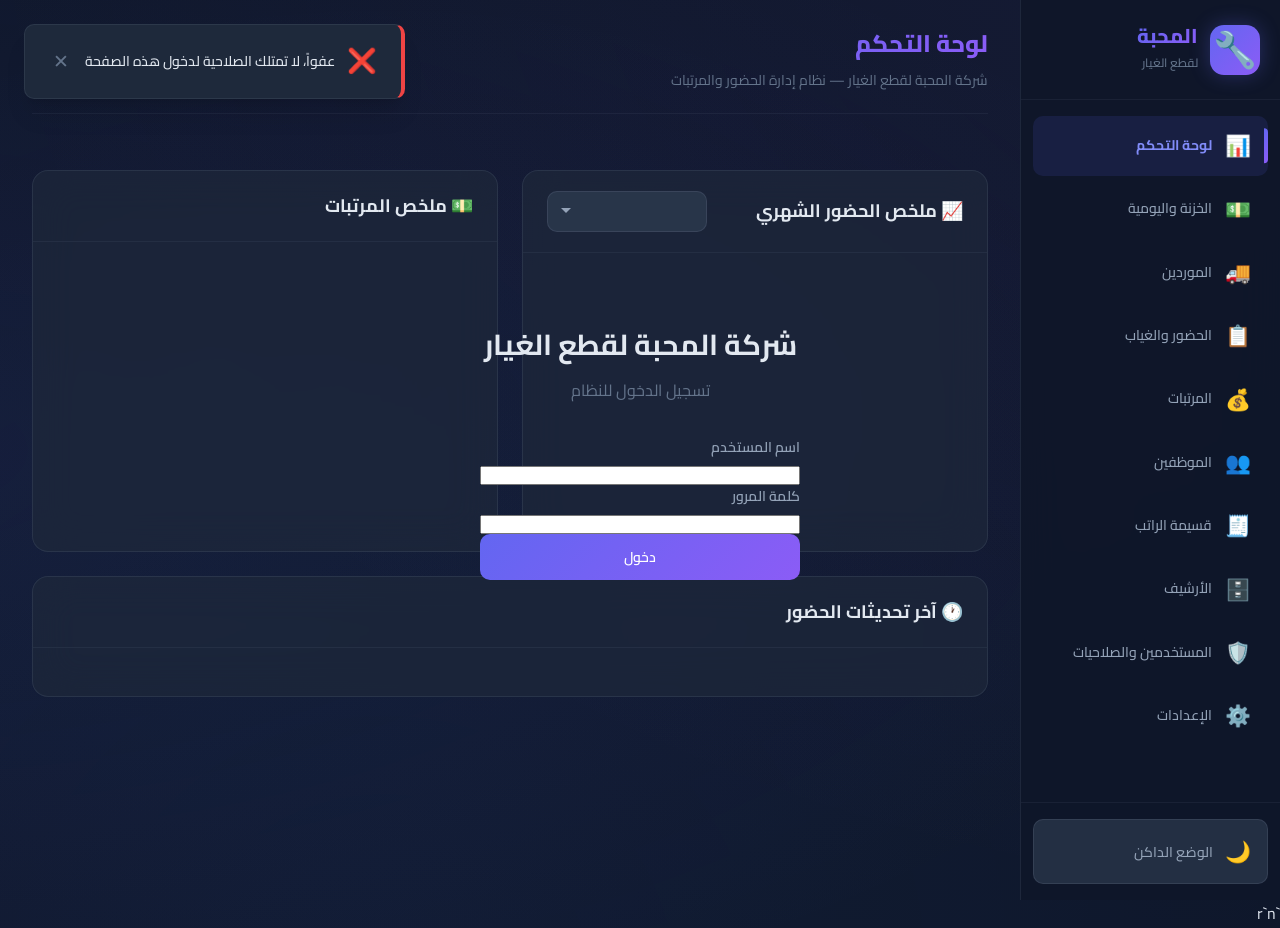
==== commit 5f86b871: "Add files via upload" ====
--- a/AlMahaba_System/index.html
+++ b/AlMahaba_System/index.html
@@ -699,7 +699,7 @@
     <!-- ════════════════════════════════════════════════════════════════════
          ملفات JavaScript
          ════════════════════════════════════════════════════════════════════ -->
-    <!-- Supabase SDK -->
+    <!-- Supabase SDK -->`r`n    <script src="https://cdn.jsdelivr.net/npm/@supabase/supabase-js@2"></script>
 
     <script src="js/db.js"></script>
     <script src="js/app.js?v=26"></script>
@@ -714,6 +714,7 @@
     <script src="js/payslip.js?v=26"></script>
     <script src="js/archive.js?v=26"></script>
     <script src="js/settings.js?v=26"></script>
+    
 </body>
 </html>
 
@@ -733,3 +734,5 @@
 
 
 
+
+
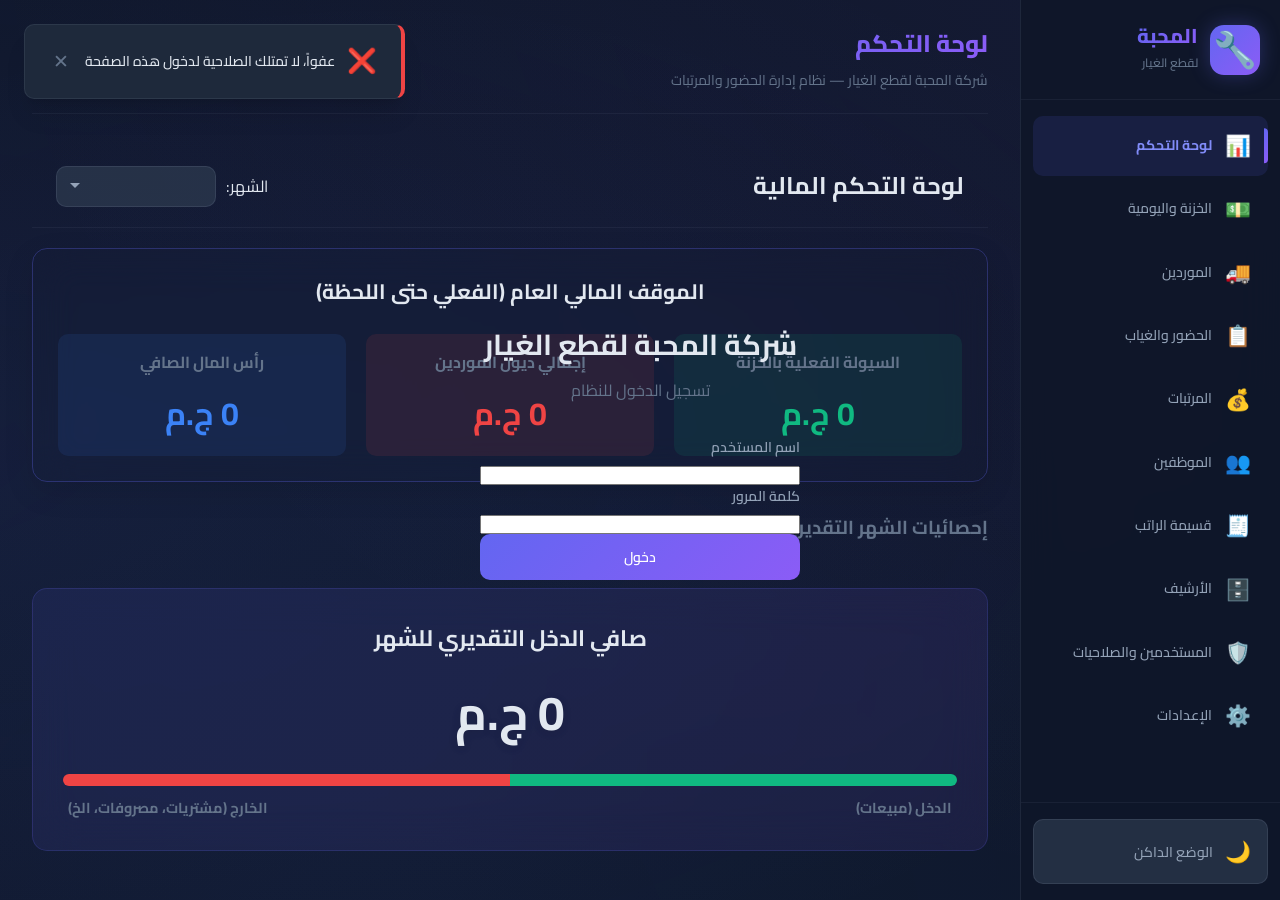
==== commit eb85b3b7: "Add files via upload" ====
--- a/AlMahaba_System/index.html
+++ b/AlMahaba_System/index.html
@@ -13,9 +13,12 @@
     <link href="https://fonts.googleapis.com/css2?family=Cairo:wght@300;400;500;600;700;800;900&display=swap" rel="stylesheet">
 
     <!-- Main Stylesheet -->
-    <link rel="stylesheet" href="css/style.css">
+    <link rel="stylesheet" href="css/style.css?v=2026071311">
 </head>
 <body>
+
+    <!-- Overlay للطباعة -->
+    <div id="treasuryPrintArea" class="print-only" style="display:none;"></div>
 
     <!-- ════════════════════════════════════════════════════════════════════
          شاشة تسجيل الدخول (Login Overlay)
@@ -148,41 +151,52 @@
              صفحة لوحة التحكم - Dashboard
              ═══════════════════════════════════════════════════════════ -->
         <section class="page-section active admin-only" id="page-dashboard">
-            <!-- بطاقات الإحصائيات -->
-            <div class="stats-grid" id="dashboardStats">
+            <div class="card-header" style="margin-bottom: 20px;">
+                <h2><i class="fas fa-chart-pie"></i> لوحة التحكم المالية</h2>
+                <div style="display: flex; gap: 10px; align-items: center;">
+                    <label>الشهر:</label>
+                    <select class="input-field input-sm" id="dashboardMonthSelect"></select>
+                </div>
+            </div>
+
+            <!-- الملخص العام (الفعلي) -->
+            <div class="card" style="padding: 25px; text-align: center; border-radius: 15px; margin-bottom: 30px; background: var(--card-bg); border: 1px solid rgba(99, 102, 241, 0.3); box-shadow: 0 10px 30px rgba(0,0,0,0.1);">
+                <h3 style="margin-bottom: 25px; color: var(--text-color); font-size: 1.3rem;"><i class="fas fa-globe"></i> الموقف المالي العام (الفعلي حتى اللحظة)</h3>
+                <div style="display: flex; justify-content: space-around; flex-wrap: wrap; gap: 20px;">
+                    <div style="flex: 1; min-width: 200px; padding: 15px; background: rgba(16, 185, 129, 0.1); border-radius: 10px;">
+                        <p style="color: var(--text-muted); margin-bottom: 10px; font-weight: bold;"><i class="fas fa-cash-register"></i> السيولة الفعلية بالخزنة</p>
+                        <h2 id="global-cash" style="color: var(--success); font-size: 2rem;">0 ج.م</h2>
+                    </div>
+                    <div style="flex: 1; min-width: 200px; padding: 15px; background: rgba(239, 68, 68, 0.1); border-radius: 10px;">
+                        <p style="color: var(--text-muted); margin-bottom: 10px; font-weight: bold;"><i class="fas fa-file-invoice-dollar"></i> إجمالي ديون الموردين</p>
+                        <h2 id="global-debts" style="color: var(--danger); font-size: 2rem;">0 ج.م</h2>
+                    </div>
+                    <div style="flex: 1; min-width: 200px; padding: 15px; background: rgba(59, 130, 246, 0.1); border-radius: 10px;">
+                        <p style="color: var(--text-muted); margin-bottom: 10px; font-weight: bold;"><i class="fas fa-balance-scale"></i> رأس المال الصافي</p>
+                        <h2 id="global-net" style="color: var(--info); font-size: 2rem;">0 ج.م</h2>
+                    </div>
+                </div>
+            </div>
+
+            <!-- بطاقات الإحصائيات الشهرية -->
+            <h3 style="margin-bottom: 15px; color: var(--text-muted);"><i class="fas fa-calendar-alt"></i> إحصائيات الشهر التقديرية</h3>
+            <div class="stats-grid" id="dashboardStats" style="display: grid; grid-template-columns: repeat(auto-fit, minmax(220px, 1fr)); gap: 20px; margin-bottom: 30px;">
                 <!-- يتم تعبئتها ديناميكياً -->
             </div>
 
-            <!-- الرسوم البيانية -->
-            <div class="charts-grid">
-                <div class="card chart-card">
-                    <div class="card-header">
-                        <h3>📈 ملخص الحضور الشهري</h3>
-                        <select class="input-field input-sm" id="dashboardMonthSelect"></select>
-                    </div>
-                    <div class="card-body">
-                        <div class="chart-container" id="attendanceChart"></div>
-                    </div>
-                </div>
-                <div class="card chart-card">
-                    <div class="card-header">
-                        <h3>💵 ملخص المرتبات</h3>
-                    </div>
-                    <div class="card-body">
-                        <div class="chart-container" id="salaryChart"></div>
-                    </div>
-                </div>
-            </div>
-
-            <!-- آخر النشاطات -->
-            <div class="card">
-                <div class="card-header">
-                    <h3>🕐 آخر تحديثات الحضور</h3>
-                </div>
-                <div class="card-body">
-                    <div class="recent-activity" id="recentActivity">
-                        <!-- يتم تعبئتها ديناميكياً -->
-                    </div>
+            <!-- مؤشر الصافي المالي -->
+            <div class="card" id="dashboardNetProfitCard" style="padding: 30px; text-align: center; border-radius: 15px; margin-bottom: 20px; background: linear-gradient(135deg, rgba(99, 102, 241, 0.1), rgba(139, 92, 246, 0.1)); border: 1px solid rgba(99, 102, 241, 0.2);">
+                <h3 style="margin-bottom: 15px; color: var(--text-color); font-size: 1.4rem;"><i class="fas fa-balance-scale"></i> صافي الدخل التقديري للشهر</h3>
+                <h1 id="dash-net-profit" style="font-size: 3rem; margin-bottom: 20px; text-shadow: 0 2px 10px rgba(0,0,0,0.1);">0 ج.م</h1>
+                
+                <!-- مؤشر بصري (Visual Bar) -->
+                <div style="width: 100%; height: 12px; background: var(--bg-color); border-radius: 10px; overflow: hidden; display: flex; box-shadow: inset 0 2px 5px rgba(0,0,0,0.1);">
+                  <div id="bar-income" style="height: 100%; background: var(--success); width: 50%; transition: width 1s ease;"></div>
+                  <div id="bar-outflow" style="height: 100%; background: var(--danger); width: 50%; transition: width 1s ease;"></div>
+                </div>
+                <div style="display: flex; justify-content: space-between; margin-top: 10px; font-size: 0.9rem; color: var(--text-muted); font-weight: bold;">
+                  <span><i class="fas fa-circle" style="color: var(--success); font-size: 0.6rem; margin-left: 5px;"></i> الدخل (مبيعات)</span>
+                  <span>الخارج (مشتريات، مصروفات، الخ) <i class="fas fa-circle" style="color: var(--danger); font-size: 0.6rem; margin-right: 5px;"></i></span>
                 </div>
             </div>
         </section>
@@ -699,21 +713,22 @@
     <!-- ════════════════════════════════════════════════════════════════════
          ملفات JavaScript
          ════════════════════════════════════════════════════════════════════ -->
-    <!-- Supabase SDK -->`r`n    <script src="https://cdn.jsdelivr.net/npm/@supabase/supabase-js@2"></script>
-
-    <script src="js/db.js"></script>
-    <script src="js/app.js?v=26"></script>
-    <script src="js/login.js?v=26"></script>
-    <script src="js/users.js?v=26"></script>
-    <script src="js/treasury.js?v=26"></script>
-    <script src="js/suppliers.js?v=26"></script>
-    <script src="js/dashboard.js?v=26"></script>
-    <script src="js/attendance.js?v=26"></script>
-    <script src="js/salary.js?v=26"></script>
-    <script src="js/employees.js?v=26"></script>
-    <script src="js/payslip.js?v=26"></script>
-    <script src="js/archive.js?v=26"></script>
-    <script src="js/settings.js?v=26"></script>
+    <!-- Supabase SDK -->
+    <script src="https://cdn.jsdelivr.net/npm/@supabase/supabase-js@2"></script>
+
+    <script src="js/db.js?v=2026071311"></script>
+    <script src="js/app.js?v=2026071317"></script>
+    <script src="js/login.js?v=2026071311"></script>
+    <script src="js/users.js?v=2026071311"></script>
+    <script src="js/treasury.js?v=2026071312"></script>
+    <script src="js/suppliers.js?v=2026071312"></script>
+    <script src="js/dashboard.js?v=2026071313"></script>
+    <script src="js/attendance.js?v=2026071311"></script>
+    <script src="js/salary.js?v=2026071311"></script>
+    <script src="js/employees.js?v=2026071311"></script>
+    <script src="js/payslip.js?v=2026071311"></script>
+    <script src="js/archive.js?v=2026071311"></script>
+    <script src="js/settings.js?v=2026071311"></script>
     
 </body>
 </html>
--- a/AlMahaba_System/css/style.css
+++ b/AlMahaba_System/css/style.css
@@ -1849,6 +1849,14 @@
         padding: 0 !important;
     }
 
+    /* إخفاء الصفحات العادية وإظهار تقرير الخزنة فقط عند الطباعة */
+    body.printing-treasury .page-section {
+        display: none !important;
+    }
+    body.printing-treasury #treasuryPrintArea {
+        display: block !important;
+    }
+
     .page-section {
         display: none !important;
     }
